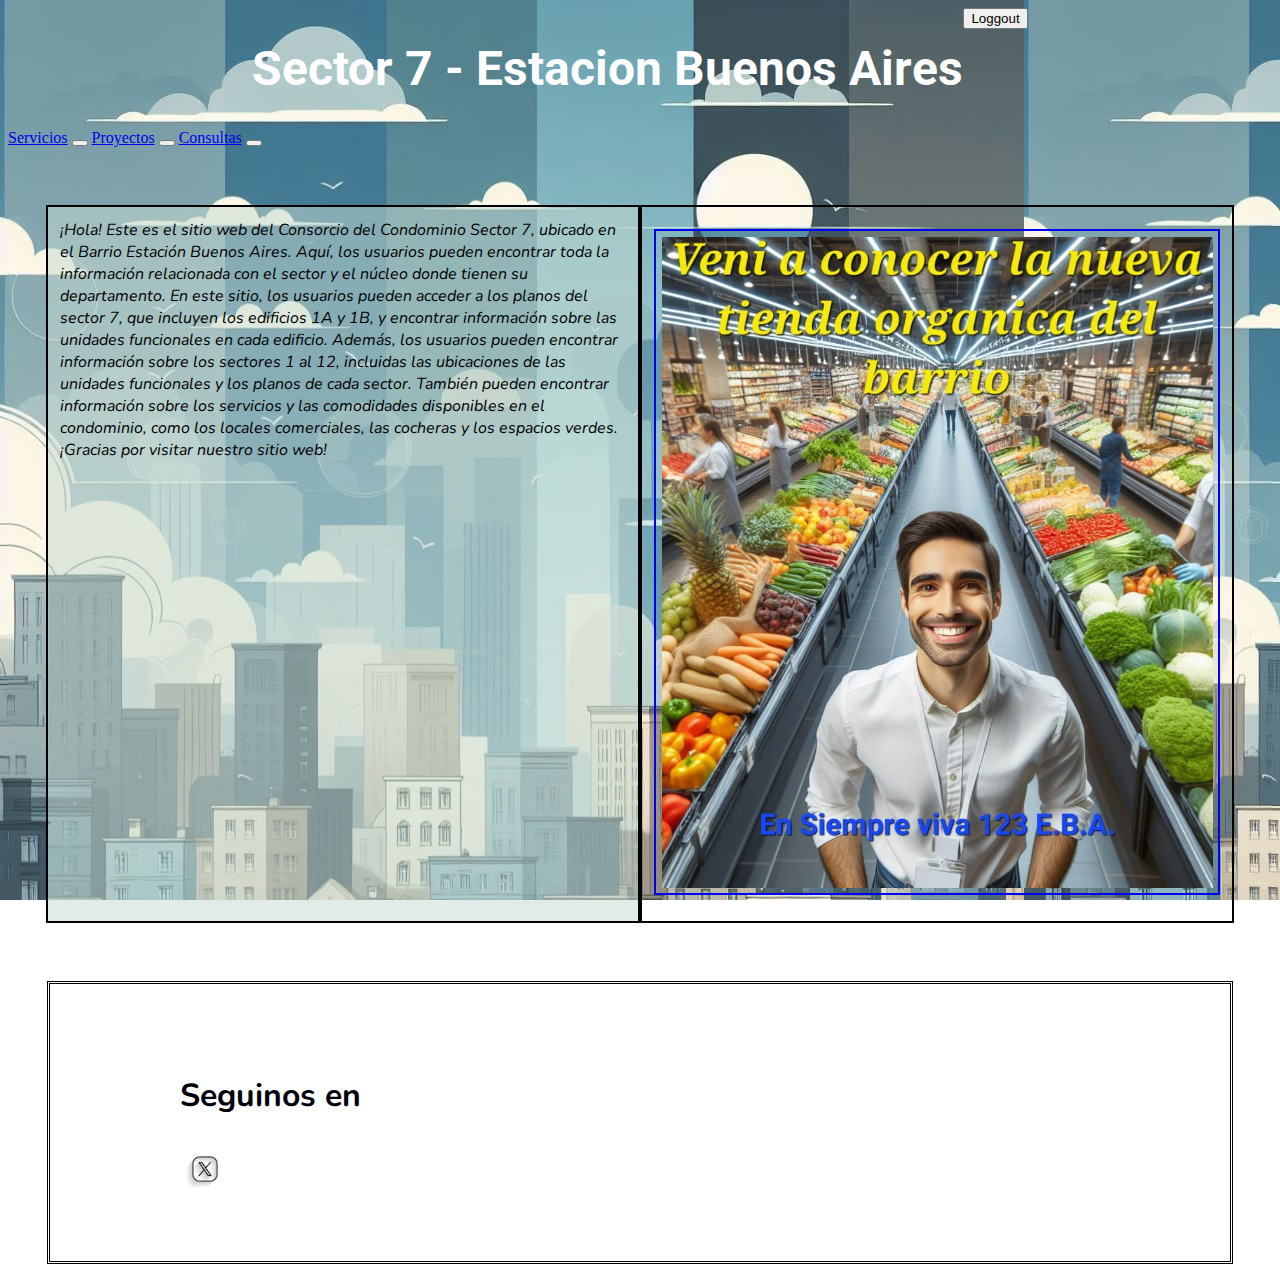
==== index.html @ 08e6ecc4 "subida primer repo" ====
<!DOCTYPE html>
<html lang="es">

<head>
    <meta charset="UTF-8">
    <meta name="viewport" content="width=device-width, initial-scale=1.0">
    <title>E.B.A. Sector 7</title>
    <link rel="shortcut icon" href="./iconos/favicon.png" type="image/x-icon">
    <!-- link CSS boostrap -->
    <link href="https://cdn.jsdelivr.net/npm/bootstrap@5.3.2/dist/css/bootstrap.min.css" rel="stylesheet"
        integrity="sha384-T3c6CoIi6uLrA9TneNEoa7RxnatzjcDSCmG1MXxSR1GAsXEV/Dwwykc2MPK8M2HN" crossorigin="anonymous">
    <!-- link CSS -->
    <link rel="stylesheet" href="./css/style.css">
</head>

<body class="bg-img flex-wrap">


    <header class="flex flex-wrap ">
        
        <div class="container">
            <h1 class="text-bold banner">
                Sector 7 - Estacion Buenos Aires
            </h1>
        </div>

        <div>
            <button type="button" class="btn btn-primary " data-bs-toggle="dropdown"
                aria-expanded="false">
                Loggout
            </button>
        </div>
    </header>
    <nav class="flex-wrap navbar navbar-expand-lg">
        <div class="container-fluid flex-wrap">

            <a class="navbar-brand flex-wrap btn btn-primary" href="./pages/servicios.html" role="button">Servicios</a>
            <button class="navbar-toggler" type="button" data-bs-toggle="collapse" data-bs-target="#navbarNav"
                aria-controls="navbarNav" aria-expanded="false" aria-label="Toggle navigation">
                <span class="navbar-toggler-icon flex "></span>
            </button>

            <a class="navbar-brand flex-wrap btn btn-primary" href="./pages/proyectos.html" role="button">Proyectos</a>
            <button class="navbar-toggler" type="button" data-bs-toggle="collapse" data-bs-target="#navbarNav"
                aria-controls="navbarNav" aria-expanded="false" aria-label="Toggle navigation">
                <span class="navbar-toggler-icon"></span>
            </button>

            <a class="navbar-brand flex-wrap btn btn-primary" href="./pages/peticiones.html" role="button">Consultas</a>
            <button class="navbar-toggler" type="button" data-bs-toggle="collapse" data-bs-target="#navbarNav"
                aria-controls="navbarNav" aria-expanded="false" aria-label="Toggle navigation">
                <span class="navbar-toggler-icon"></span>
            </button>


        </div>
    </nav>

    <main class=" flex main flex-wrap">

        <p class="text-italic paragraph">
            ¡Hola! Este es el sitio web del Consorcio del Condominio Sector 7, ubicado en el Barrio Estación
            Buenos Aires. Aquí, los usuarios pueden encontrar toda la información relacionada con el sector
            y el núcleo donde tienen su departamento. En este sitio, los usuarios pueden acceder a los
            planos del sector 7, que incluyen los edificios 1A y 1B, y encontrar información sobre las
            unidades funcionales en cada edificio. Además, los usuarios pueden encontrar información sobre
            los sectores 1 al 12, incluidas las ubicaciones de las unidades funcionales y los planos de cada
            sector. También pueden encontrar información sobre los servicios y las comodidades disponibles
            en el condominio, como los locales comerciales, las cocheras y los espacios verdes. ¡Gracias por
            visitar nuestro sitio web!
        </p>
        <aside class="publicidad contenedor flex flex-wrap">
            <a href="https://mercadillosaludable.com.ar/tiendaonline/" target="_blank">
                <img src="./img/publicidad.jpeg" class="publicidad" alt="publicidad mercado organico">
            </a>
        </aside>

    </main>


    <footer class="flex-foot flex-wrap flex">
        <div class="div-social flex-wrap">
            <h2>Seguinos en </h2>
            <div class="div-social-icon flex-wrap">
                <a href="https://twitter.com/?lang=es" target="_blank">
                    <img src="./icons/x-logo.jpg" class="insta-social-icons" alt="icono de X">
                </a>
            </div>
        </div>

        <div class="div-maps flex flex-wrap">
            <iframe
                src="https://www.google.com/maps/embed?pb=!1m18!1m12!1m3!1d3282.4201870829006!2d-58.39779462540276!3d-34.64408985962954!2m3!1f0!2f0!3f0!3m2!1i1024!2i768!4f13.1!3m3!1m2!1s0x95bccb83aa2471dd%3A0x583ea751033adac0!2sEstaci%C3%B3n%20Buenos%20Aires%20Sector%207!5e0!3m2!1ses-419!2sar!4v1702145717368!5m2!1ses-419!2sar"
                width="600" height="200" style="border:0;" allowfullscreen="" loading="lazy"
                referrerpolicy="no-referrer-when-downgrade"></iframe>

        </div>

    </footer>


    <script src="https://cdn.jsdelivr.net/npm/bootstrap@5.3.2/dist/js/bootstrap.bundle.min.js"
        integrity="sha384-C6RzsynM9kWDrMNeT87bh95OGNyZPhcTNXj1NW7RuBCsyN/o0jlpcV8Qyq46cDfL"
        crossorigin="anonymous"></script>


</body>

</html>
---- css/style.css ----
@import url('https://fonts.googleapis.com/css2?family=Nunito:ital,wght@1,300;1,500&family=Open+Sans:ital,wght@0,300;1,300&family=Roboto:wght@500&display=swap');

.user {
    height: auto;
    width: 30px;
}
.flex{
    display: flex;
}
.banner {
    justify-content: center;
    background-repeat: repeat-x;
    background-attachment: fixed;
    background-position: center;

}

.contenedor{
    flex-direction: row;
    position: relative;
    box-sizing: border-box;    
}

.main {
    display: flex;
    flex-direction: row;
    justify-content: center;
    flex: 1;
    width: 100%;
    height: auto;
    margin: 10px auto;
    padding: 3%;
    background-repeat: repeat;
    background-attachment: fixed;
    box-sizing: border-box;
}

.publicidad {
    flex-direction: row;
    flex: 1;
    width: 100%;
    height: auto;
    padding: 1%;
    margin: 10px auto;
    box-sizing: border-box;
    border: 2px solid
    
}
.serv-div{
    flex-direction: row;
    flex: 1;
    width: 100%;
    height: auto;
    padding: 4%;
    margin: 10px auto;
    box-sizing: border-box;
    border: 4px solid
}
.paragraph {
    flex-direction: row;
    flex: 1;
    font-family: 'Nunito', sans-serif;
    width: 90%;
    height: auto;
    padding: 1%;
    box-sizing: border-box;
    border: 2px solid;
    margin: 10px auto;
}

.insta-social-icons {
    height: 50px;
    width: 50px;

}


.text-bold {
    font-weight: bold;
}

.text-italic {
    font-style: italic;
    background-color: rgba(196, 218, 210, 0.514);
}

main p {
    color: rgb(0, 0, 0);
    font-family: 'Nunito', sans-serif;
}

main{
    background-image: url(../img/Edificios-azul-2.jpg);
}

.background-color {
    background-color: rgb(75, 8, 221);
}

.list-style {
    list-style-type: none;
}

.bg-img {
    background-image: url(../img/Edificios-azul-2.jpg);
    background-repeat: repeat;
    background-attachment: fixed;
}

h1 {
    display: flex;
    text-align: center;
    color: rgb(255, 255, 255);
    font-family: 'Roboto', sans-serif;
    font-size: 300%;
    align-items: center;
    flex-direction: row;
}

footer {
    width: 93.8%;
    height: auto;
    margin: 10px auto;
    padding: 3.05%;
    border: double rgb(0, 0, 0);
    background-image: url(../img/Edificios-azul-1.jpg);
    background-repeat: round;
    background-attachment: fixed;
}

h2 {
    font-family: 'Nunito', sans-serif;
    color: rgb(1, 0, 10);
    font-size: xx-large;
}

.div-maps {
    display: flex;
    flex-direction: row;
    align-items: flex-end;
    justify-content: flex-end;

}

.flex-direction{
    display: flex;
    align-items:end;
    justify-content: space-around;
}

.div-social {
    display: flex;
    align-items: flex-start;
    justify-content: flex-start;
    flex-direction: column;
}

.div-social-icon {
    flex-direction: row;
    align-items: flex-start;
    justify-content: center;
    position: relative;
    
}


.flex-foot {
    display: flex;
    flex-direction: row;
    justify-content: space-between;
    box-sizing: border-box;

}
.flex-wrap{
    flex-wrap: wrap;
    min-width: 320px;
    max-width: aut;
    justify-content: center;

}
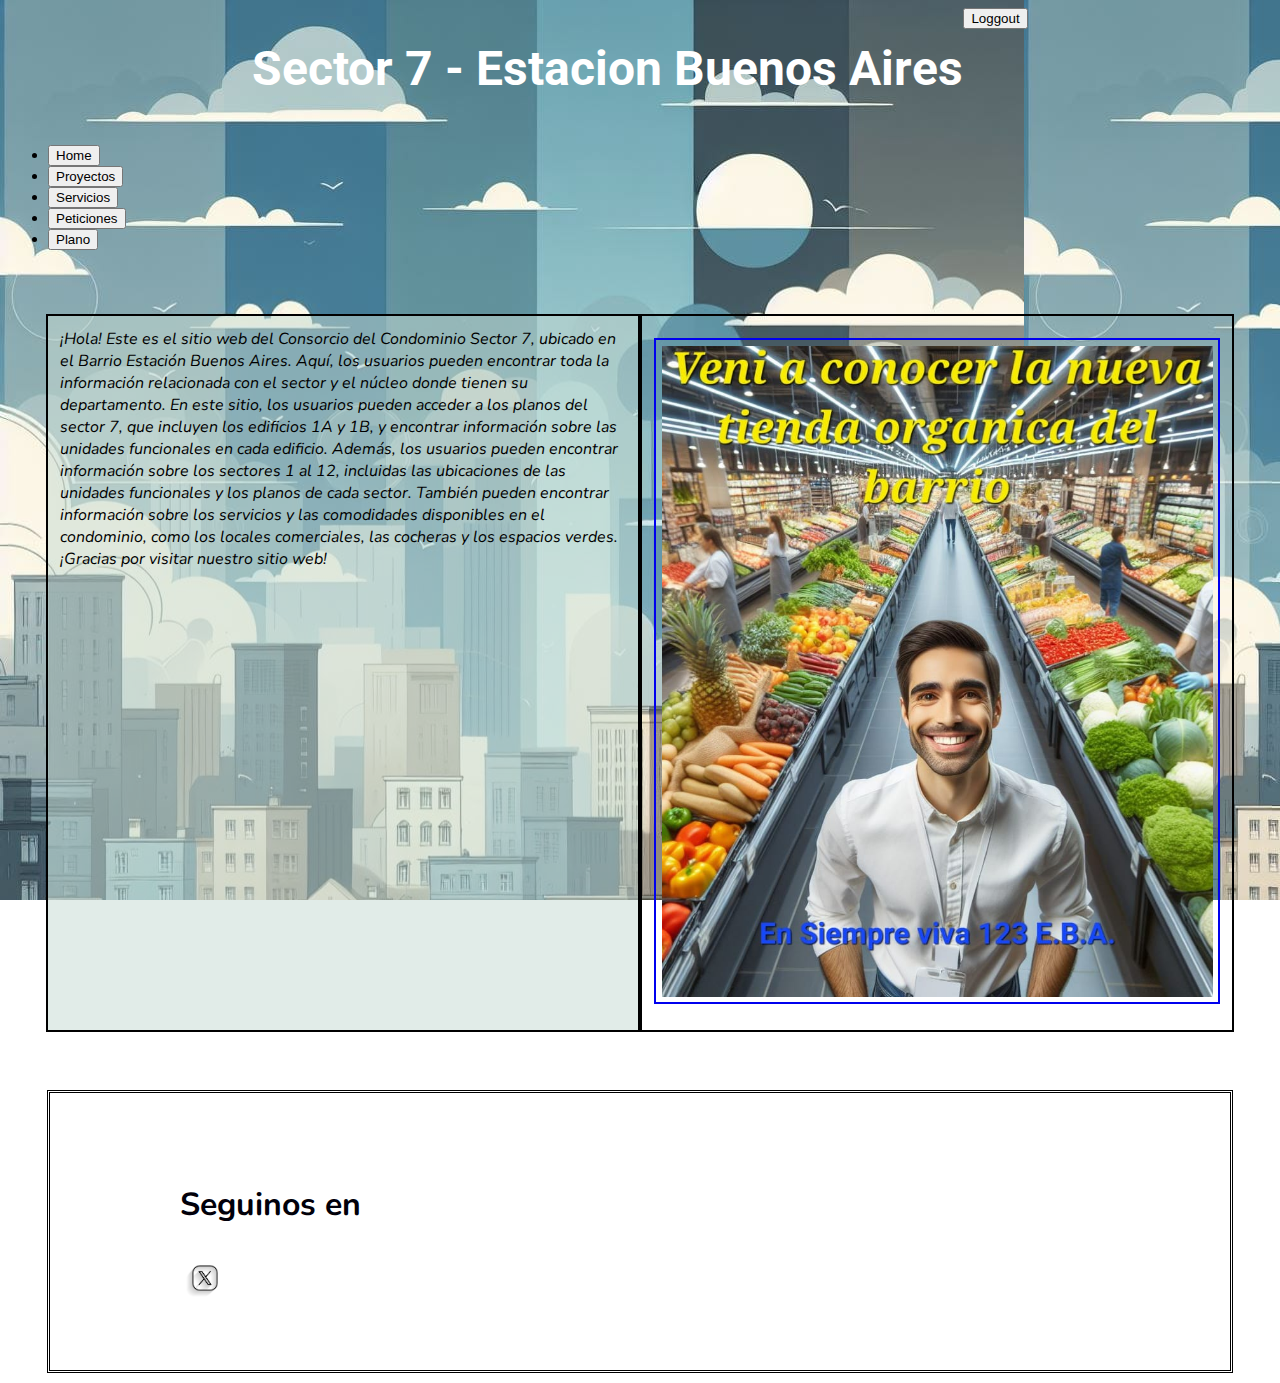
==== commit a6ade1b9: "actualizacion Nav y Logg" ====
--- a/index.html
+++ b/index.html
@@ -5,7 +5,7 @@
     <meta charset="UTF-8">
     <meta name="viewport" content="width=device-width, initial-scale=1.0">
     <title>E.B.A. Sector 7</title>
-    <link rel="shortcut icon" href="./iconos/favicon.png" type="image/x-icon">
+    <link rel="shortcut icon" href="./icons/favicon.png" type="image/x-icon">
     <!-- link CSS boostrap -->
     <link href="https://cdn.jsdelivr.net/npm/bootstrap@5.3.2/dist/css/bootstrap.min.css" rel="stylesheet"
         integrity="sha384-T3c6CoIi6uLrA9TneNEoa7RxnatzjcDSCmG1MXxSR1GAsXEV/Dwwykc2MPK8M2HN" crossorigin="anonymous">
@@ -24,34 +24,36 @@
             </h1>
         </div>
 
-        <div>
-            <button type="button" class="btn btn-primary " data-bs-toggle="dropdown"
-                aria-expanded="false">
-                Loggout
-            </button>
+        <div>  
+            <a href="./pages/log.html">          
+            <button type="button" class="btn btn-primary " data-bs-toggle="tab"
+                aria-expanded="false">Loggout</button></a>
         </div>
     </header>
-    <nav class="flex-wrap navbar navbar-expand-lg">
+    <nav class="flex-wrap justify-content-center navbar-expand-lg">
         <div class="container-fluid flex-wrap">
 
-            <a class="navbar-brand flex-wrap btn btn-primary" href="./pages/servicios.html" role="button">Servicios</a>
-            <button class="navbar-toggler" type="button" data-bs-toggle="collapse" data-bs-target="#navbarNav"
-                aria-controls="navbarNav" aria-expanded="false" aria-label="Toggle navigation">
-                <span class="navbar-toggler-icon flex "></span>
-            </button>
-
-            <a class="navbar-brand flex-wrap btn btn-primary" href="./pages/proyectos.html" role="button">Proyectos</a>
-            <button class="navbar-toggler" type="button" data-bs-toggle="collapse" data-bs-target="#navbarNav"
-                aria-controls="navbarNav" aria-expanded="false" aria-label="Toggle navigation">
-                <span class="navbar-toggler-icon"></span>
-            </button>
-
-            <a class="navbar-brand flex-wrap btn btn-primary" href="./pages/peticiones.html" role="button">Consultas</a>
-            <button class="navbar-toggler" type="button" data-bs-toggle="collapse" data-bs-target="#navbarNav"
-                aria-controls="navbarNav" aria-expanded="false" aria-label="Toggle navigation">
-                <span class="navbar-toggler-icon"></span>
-            </button>
-
+            <ul class="nav nav-pills nav-fill p-1 small bg-primary rounded-5 shadow-sm" id="pillNav2" role="tablist" style="--bs-nav-link-color: var(--bs-white); --bs-nav-pills-link-active-color: var(--bs-primary); --bs-nav-pills-link-active-bg: var(--bs-white);">
+                <li class="nav-item" role="presentation">
+                    <a href="#">
+                  <button class="nav-link active rounded-5" id="home-tab2" data-bs-toggle="tab" type="button" role="tab" aria-selected="true">Home</button> </a>
+                </li>
+                <li class="nav-item" role="presentation">
+                    <a href="./pages/proyectos.html">
+                  <button class="nav-link rounded-5" id="home-tab2" data-bs-toggle="tab" type="button" role="tab" aria-selected="false">Proyectos</button> </a>
+                </li>
+                <li class="nav-item" role="presentation">
+                    <a href="./pages/servicios.html">
+                  <button class="nav-link rounded-5" id="profile-tab2" data-bs-toggle="tab" type="button" role="tab" aria-selected="false">Servicios</button></a>
+                </li>
+                <li class="nav-item" role="presentation">
+                    <a href="./pages/peticiones.html">
+                  <button class="nav-link rounded-5" id="contact-tab2" data-bs-toggle="tab" type="button" role="tab" aria-selected="false">Peticiones</button></a>
+                </li>
+                <li class="nav-item " role="presentation"> <a href="./planos/planos_sector_7_-_estacion_buenos_aires.pdf" target="_blank">
+                    <button class="nav-link rounded-5" id="contact-tab3" data-bs-toggle="tab" type="button" role="tab" aria-selected="false">Plano</button></a>
+                  </li>
+              </ul>
 
         </div>
     </nav>
--- a/css/style.css
+++ b/css/style.css
@@ -174,8 +174,10 @@
 .flex-wrap{
     flex-wrap: wrap;
     min-width: 320px;
-    max-width: aut;
+    max-width: auto;
     justify-content: center;
 
 }
-
+.element{
+    background-image: linear-gradient(to right, #d71fef 0%, #0083f5 100%);
+  }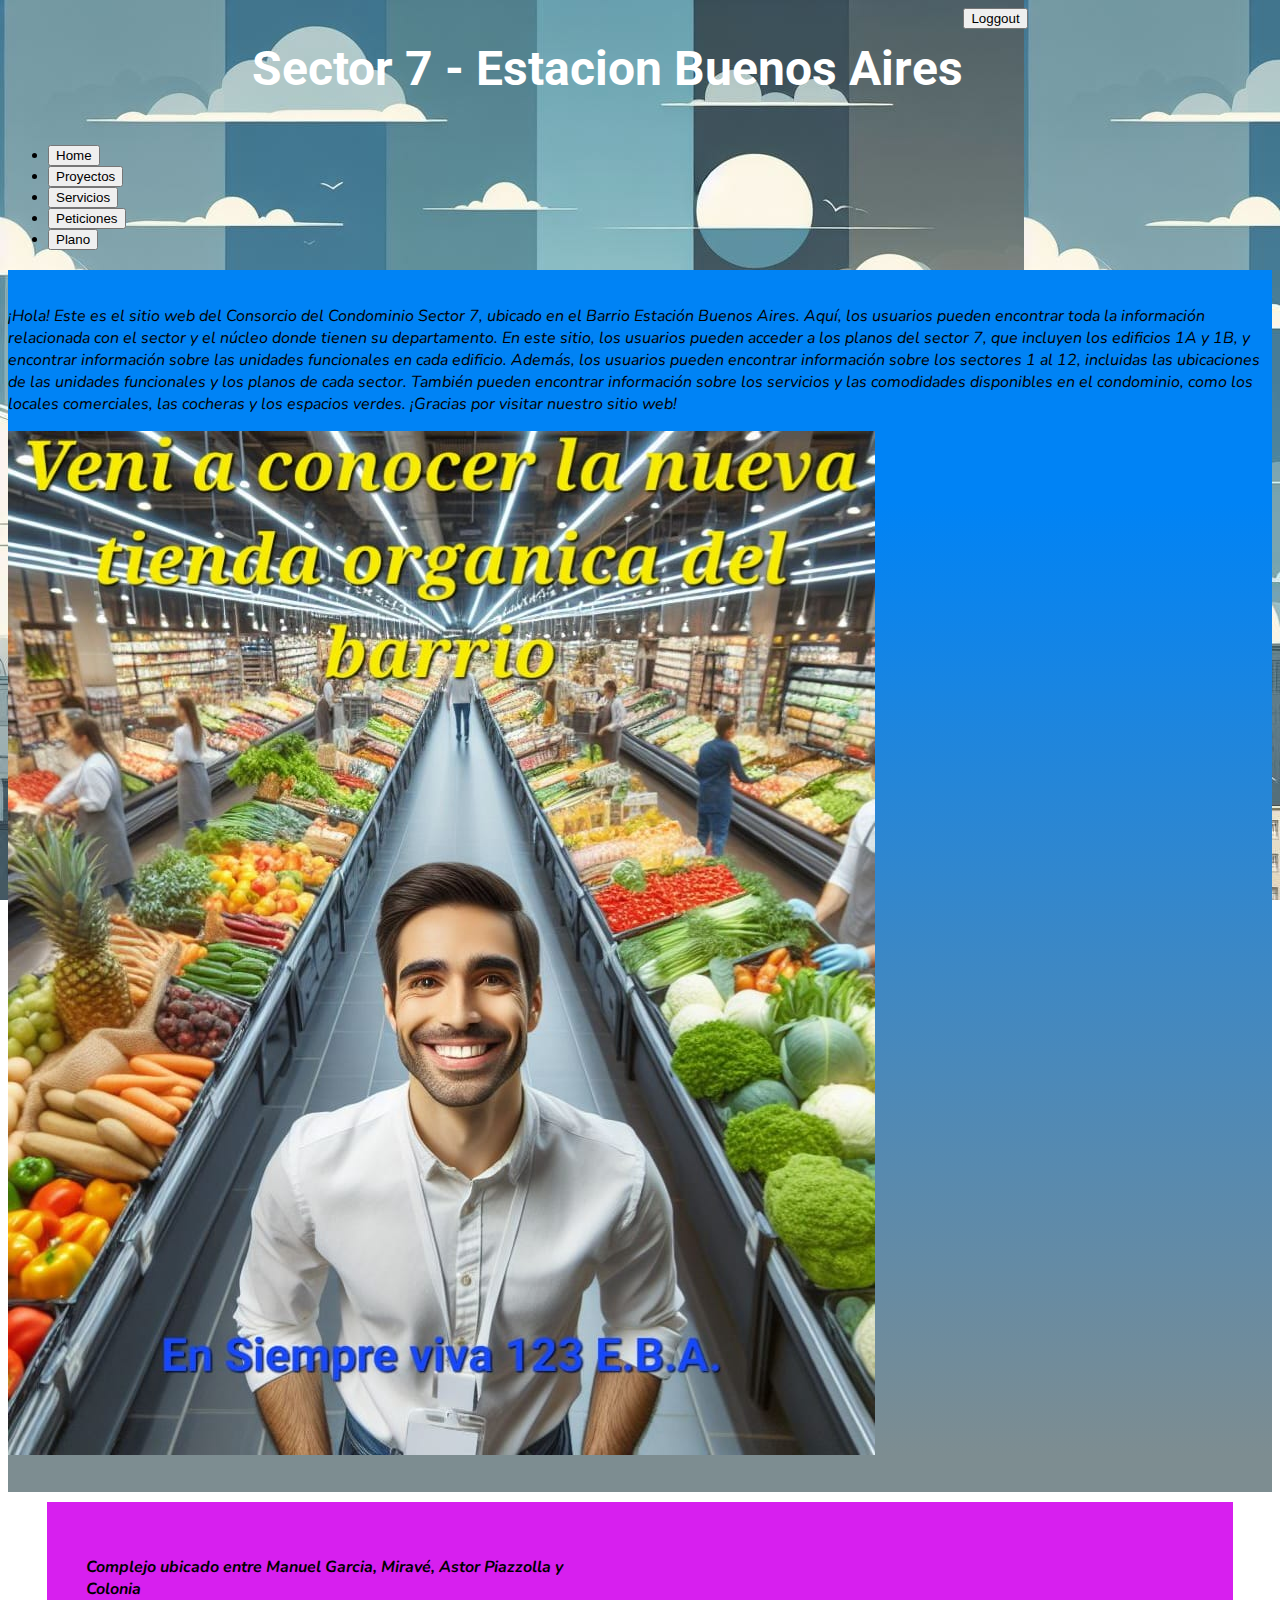
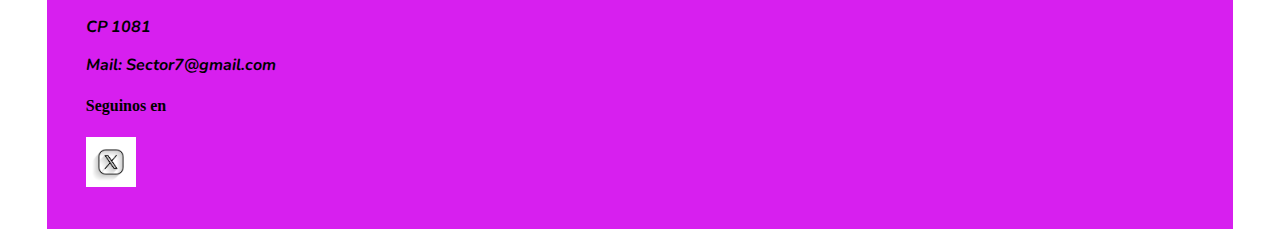
==== commit 6748efea: "Se crearon formularios y se adapto la nav" ====
--- a/index.html
+++ b/index.html
@@ -58,9 +58,9 @@
         </div>
     </nav>
 
-    <main class=" flex main flex-wrap">
+    <main class="container flex">
 
-        <p class="text-italic paragraph">
+        <p class="text-italic col-12 col-md-8">
             ¡Hola! Este es el sitio web del Consorcio del Condominio Sector 7, ubicado en el Barrio Estación
             Buenos Aires. Aquí, los usuarios pueden encontrar toda la información relacionada con el sector
             y el núcleo donde tienen su departamento. En este sitio, los usuarios pueden acceder a los
@@ -71,7 +71,7 @@
             en el condominio, como los locales comerciales, las cocheras y los espacios verdes. ¡Gracias por
             visitar nuestro sitio web!
         </p>
-        <aside class="publicidad contenedor flex flex-wrap">
+        <aside class="col-4 col-12 col-md-4">
             <a href="https://mercadillosaludable.com.ar/tiendaonline/" target="_blank">
                 <img src="./img/publicidad.jpeg" class="publicidad" alt="publicidad mercado organico">
             </a>
@@ -80,23 +80,28 @@
     </main>
 
 
-    <footer class="flex-foot flex-wrap flex">
-        <div class="div-social flex-wrap">
-            <h2>Seguinos en </h2>
-            <div class="div-social-icon flex-wrap">
+    <footer class="flex flex-foot container">
+        <div>
+            <p> Complejo ubicado entre Manuel Garcia, Miravé, Astor Piazzolla y Colonia</p>
+            <p> CP 1081</p>
+            <p>Mail: Sector7@gmail.com</p>
+            
+            <h4>Seguinos en </h4>
+            <div>
                 <a href="https://twitter.com/?lang=es" target="_blank">
-                    <img src="./icons/x-logo.jpg" class="insta-social-icons" alt="icono de X">
+                    <img src="../icons/x-logo.jpg" class="insta-social-icons" alt="icono de X">
                 </a>
             </div>
         </div>
 
-        <div class="div-maps flex flex-wrap">
-            <iframe
-                src="https://www.google.com/maps/embed?pb=!1m18!1m12!1m3!1d3282.4201870829006!2d-58.39779462540276!3d-34.64408985962954!2m3!1f0!2f0!3f0!3m2!1i1024!2i768!4f13.1!3m3!1m2!1s0x95bccb83aa2471dd%3A0x583ea751033adac0!2sEstaci%C3%B3n%20Buenos%20Aires%20Sector%207!5e0!3m2!1ses-419!2sar!4v1702145717368!5m2!1ses-419!2sar"
-                width="600" height="200" style="border:0;" allowfullscreen="" loading="lazy"
-                referrerpolicy="no-referrer-when-downgrade"></iframe>
 
-        </div>
+        <iframe
+            src="https://www.google.com/maps/embed?pb=!1m18!1m12!1m3!1d3282.4201870829006!2d-58.39779462540276!3d-34.64408985962954!2m3!1f0!2f0!3f0!3m2!1i1024!2i768!4f13.1!3m3!1m2!1s0x95bccb83aa2471dd%3A0x583ea751033adac0!2sEstaci%C3%B3n%20Buenos%20Aires%20Sector%207!5e0!3m2!1ses-419!2sar!4v1702145717368!5m2!1ses-419!2sar"
+            width="600" height="200" style="border:0;" allowfullscreen="" loading="lazy"
+            referrerpolicy="no-referrer-when-downgrade">
+        </iframe>
+
+
 
     </footer>
 
--- a/css/style.css
+++ b/css/style.css
@@ -4,9 +4,11 @@
     height: auto;
     width: 30px;
 }
-.flex{
-    display: flex;
-}
+
+.flex {
+    display: flex;
+}
+
 .banner {
     justify-content: center;
     background-repeat: repeat-x;
@@ -15,38 +17,19 @@
 
 }
 
-.contenedor{
+.contenedor {
     flex-direction: row;
     position: relative;
-    box-sizing: border-box;    
-}
-
-.main {
-    display: flex;
-    flex-direction: row;
-    justify-content: center;
-    flex: 1;
-    width: 100%;
-    height: auto;
-    margin: 10px auto;
-    padding: 3%;
-    background-repeat: repeat;
-    background-attachment: fixed;
     box-sizing: border-box;
 }
 
 .publicidad {
-    flex-direction: row;
-    flex: 1;
-    width: 100%;
-    height: auto;
-    padding: 1%;
-    margin: 10px auto;
-    box-sizing: border-box;
-    border: 2px solid
-    
-}
-.serv-div{
+    max-width: 100%;
+    margin-bottom: 3.5%;
+
+}
+
+.serv-div {
     flex-direction: row;
     flex: 1;
     width: 100%;
@@ -56,6 +39,7 @@
     box-sizing: border-box;
     border: 4px solid
 }
+
 .paragraph {
     flex-direction: row;
     flex: 1;
@@ -79,18 +63,24 @@
     font-weight: bold;
 }
 
+
+
 .text-italic {
     font-style: italic;
-    background-color: rgba(196, 218, 210, 0.514);
-}
-
-main p {
+   
+}
+
+
+
+main {
+    display: flex;
+    flex-wrap: wrap;
+    background-image: linear-gradient(to top, #7d8d91 3%, #0083f5 81%);
+    margin-top: 20px;
+    padding-top: 1.5%;
     color: rgb(0, 0, 0);
     font-family: 'Nunito', sans-serif;
-}
-
-main{
-    background-image: url(../img/Edificios-azul-2.jpg);
+    background-size: cover;
 }
 
 .background-color {
@@ -119,7 +109,7 @@
 
 footer {
     width: 93.8%;
-    height: auto;
+    height: 30%;
     margin: 10px auto;
     padding: 3.05%;
     border: double rgb(0, 0, 0);
@@ -134,50 +124,86 @@
     font-size: xx-large;
 }
 
-.div-maps {
-    display: flex;
-    flex-direction: row;
-    align-items: flex-end;
-    justify-content: flex-end;
-
-}
-
-.flex-direction{
-    display: flex;
-    align-items:end;
+.flex-direction {
+    display: flex;
+    align-items: end;
     justify-content: space-around;
 }
 
-.div-social {
-    display: flex;
-    align-items: flex-start;
-    justify-content: flex-start;
-    flex-direction: column;
-}
-
-.div-social-icon {
-    flex-direction: row;
-    align-items: flex-start;
-    justify-content: center;
-    position: relative;
-    
-}
-
-
 .flex-foot {
     display: flex;
     flex-direction: row;
     justify-content: space-between;
     box-sizing: border-box;
-
-}
-.flex-wrap{
+    border: none;
+   
+    background-color: #d71fef;
+
+}
+
+.flex-wrap {
     flex-wrap: wrap;
     min-width: 320px;
     max-width: auto;
     justify-content: center;
 
 }
-.element{
-    background-image: linear-gradient(to right, #d71fef 0%, #0083f5 100%);
-  }+
+.proyect-back{
+    background-image: linear-gradient(to left, #6e7575 3%, #e5e5f3 81%);
+    padding-top:;
+}
+
+
+.main-servicios {
+    display: grid;
+    grid-template-columns: repeat(4, 1fr);
+    gap: 1%;
+
+}
+
+h3 {
+    color: aliceblue;
+    text-decoration: underline;
+    text-align: center;
+}
+
+.section-peticion {
+    margin-top: 20px;
+    
+
+}
+
+.btn-peticiones {
+    justify-content: end;
+    margin-left: 10px;
+
+
+}
+
+label {
+    display: block;
+}
+
+.center-form {
+    justify-content: center;
+    text-align: center;
+}
+
+.back-peticions {
+
+    background-image: linear-gradient(to top, #7d8d91 3%, #0083f5 81%);
+}
+footer p{
+    font-family: 'Nunito', sans-serif;
+    color: black;
+    font-weight: bold;
+    font-style: italic;
+}
+footer h4{
+    font-weight: bold;
+    
+}
+.proyect-direccion{
+    flex-direction:row;
+}
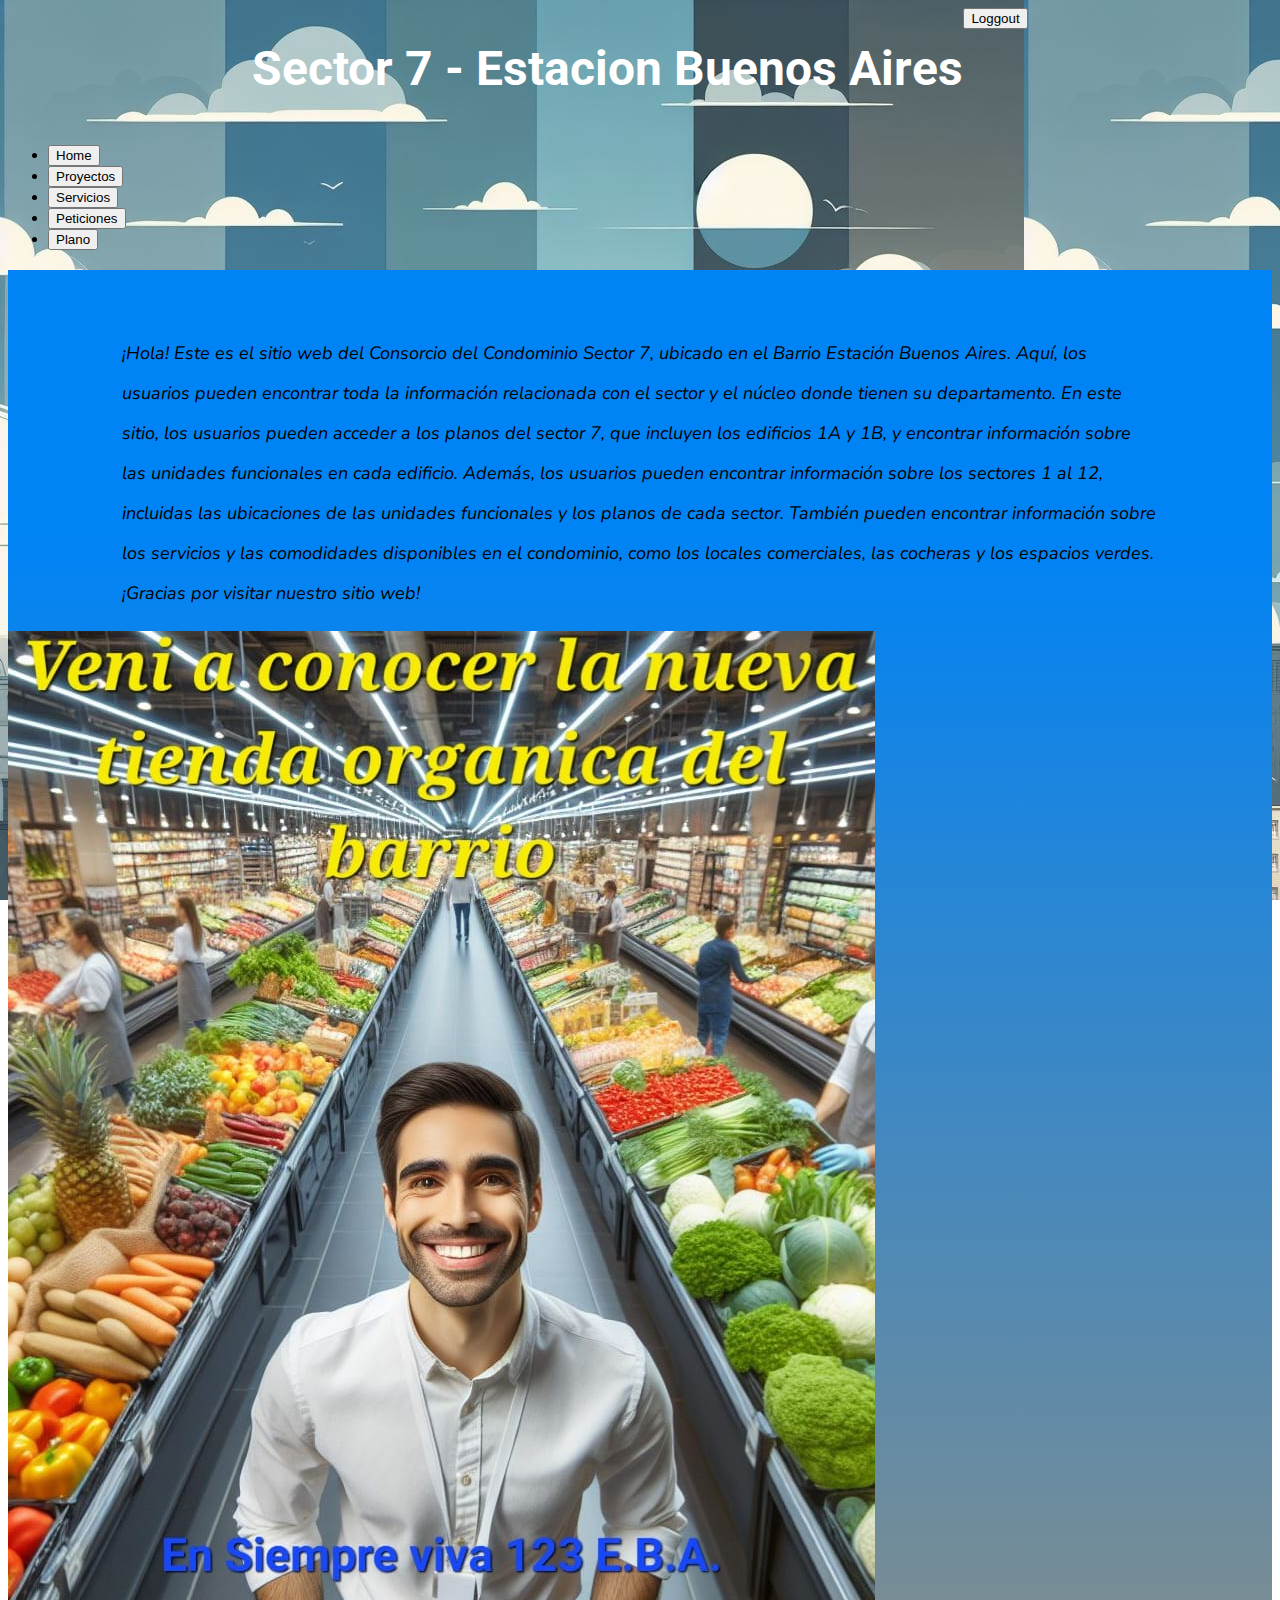
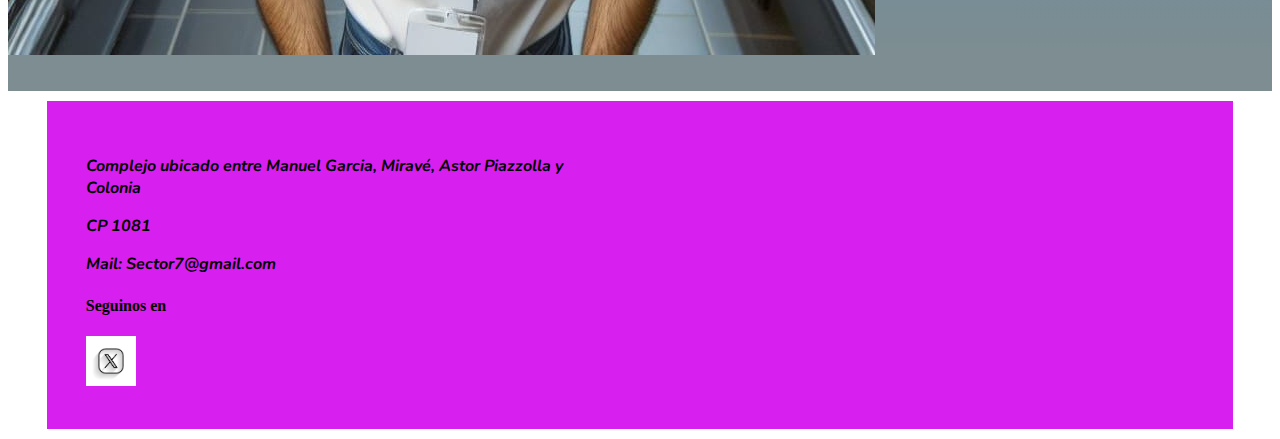
==== commit 6041174a: "se incluye sass al proyecto" ====
--- a/index.html
+++ b/index.html
@@ -10,7 +10,7 @@
     <link href="https://cdn.jsdelivr.net/npm/bootstrap@5.3.2/dist/css/bootstrap.min.css" rel="stylesheet"
         integrity="sha384-T3c6CoIi6uLrA9TneNEoa7RxnatzjcDSCmG1MXxSR1GAsXEV/Dwwykc2MPK8M2HN" crossorigin="anonymous">
     <!-- link CSS -->
-    <link rel="stylesheet" href="./css/style.css">
+    <link rel="stylesheet" href="./css/main.css">
 </head>
 
 <body class="bg-img flex-wrap">
--- a/css/main.css
+++ b/css/main.css
@@ -0,0 +1,184 @@
+@import url("https://fonts.googleapis.com/css2?family=Nunito:ital,wght@1,300;1,500&family=Open+Sans:ital,wght@0,300;1,300&family=Roboto:wght@500&display=swap");
+h1 {
+  display: flex;
+  text-align: center;
+  color: rgb(255, 255, 255);
+  font-family: "Roboto", sans-serif;
+  font-size: 300%;
+  align-items: center;
+  flex-direction: row;
+}
+
+h2 {
+  font-family: "Nunito", sans-serif;
+  text-decoration: black;
+  font-size: xx-large;
+  color: rgb(1, 0, 10);
+}
+
+h3 {
+  color: aliceblue;
+  text-decoration: underline;
+  text-align: center;
+}
+
+main {
+  display: flex;
+  flex-wrap: wrap;
+  background-image: linear-gradient(to top, #7d8d91 3%, #0083f5 81%);
+  margin-top: 20px;
+  padding-top: 1.5%;
+  color: rgb(0, 0, 0);
+  font-family: "Nunito", sans-serif;
+  background-size: cover;
+}
+
+.text-italic {
+  font-style: italic;
+  padding: 2% 9% 0% 9%;
+  font-size: large;
+  line-height: 40px;
+}
+
+.text-bold {
+  font-weight: bold;
+}
+
+.publicidad {
+  max-width: 100%;
+  margin-bottom: 3.5%;
+}
+
+.banner {
+  justify-content: center;
+  background-repeat: repeat-x;
+  background-attachment: fixed;
+  background-position: center;
+}
+
+.flex {
+  display: flex;
+}
+
+.flex-wrap {
+  flex-wrap: wrap;
+  min-width: 320px;
+  max-width: auto;
+  justify-content: center;
+}
+
+.proyect-direccion {
+  flex-direction: row;
+}
+
+.back-peticions {
+  background-image: linear-gradient(to top, #7d8d91 3%, #0083f5 81%);
+}
+
+.section-peticion {
+  margin-top: 20px;
+}
+
+.btn-peticiones {
+  justify-content: end;
+  margin-left: 10px;
+}
+
+.proyect-back {
+  background-image: linear-gradient(to left, #6e7575 3%, #e5e5f3 81%);
+}
+
+.flex {
+  display: flex;
+}
+
+.contenedor {
+  flex-direction: row;
+  position: relative;
+  box-sizing: border-box;
+}
+
+.serv-div {
+  width: 100%;
+  height: auto;
+  padding: 4%;
+  margin: 10px auto;
+  box-sizing: border-box;
+  border: 4px solid;
+}
+
+.list-style {
+  list-style-type: none;
+}
+
+.bg-img {
+  background-image: url(../img/Edificios-azul-2.jpg);
+  background-repeat: repeat;
+  background-attachment: fixed;
+}
+
+.flex-direction {
+  display: flex;
+  align-items: end;
+  justify-content: space-around;
+}
+
+footer p {
+  font-family: "Nunito", sans-serif;
+  color: black;
+  font-weight: bold;
+  font-style: italic;
+}
+
+footer h4 {
+  font-weight: bold;
+}
+
+.flex-foot {
+  display: flex;
+  flex-direction: row;
+  justify-content: space-between;
+  box-sizing: border-box;
+  border: none;
+  background-color: #d71fef;
+}
+
+footer {
+  width: 93.8%;
+  height: 30%;
+  margin: 10px auto;
+  padding: 3.05%;
+  border: double rgb(0, 0, 0);
+  background-image: url(../img/Edificios-azul-1.jpg);
+  background-repeat: round;
+  background-attachment: fixed;
+}
+
+.bg-img {
+  background-image: url(../img/Edificios-azul-2.jpg);
+  background-repeat: repeat;
+  background-attachment: fixed;
+}
+
+.insta-social-icons {
+  height: 50px;
+  width: 50px;
+}
+
+.element {
+  background-image: linear-gradient(to bottom right, #0000ff 3%, #0083f5 81%);
+  background-repeat: no-repeat;
+  background-size: cover;
+  height: 100vh;
+}
+
+.center-form {
+  justify-content: center;
+  text-align: center;
+}
+
+label {
+  display: block;
+}
+
+/*# sourceMappingURL=main.css.map */
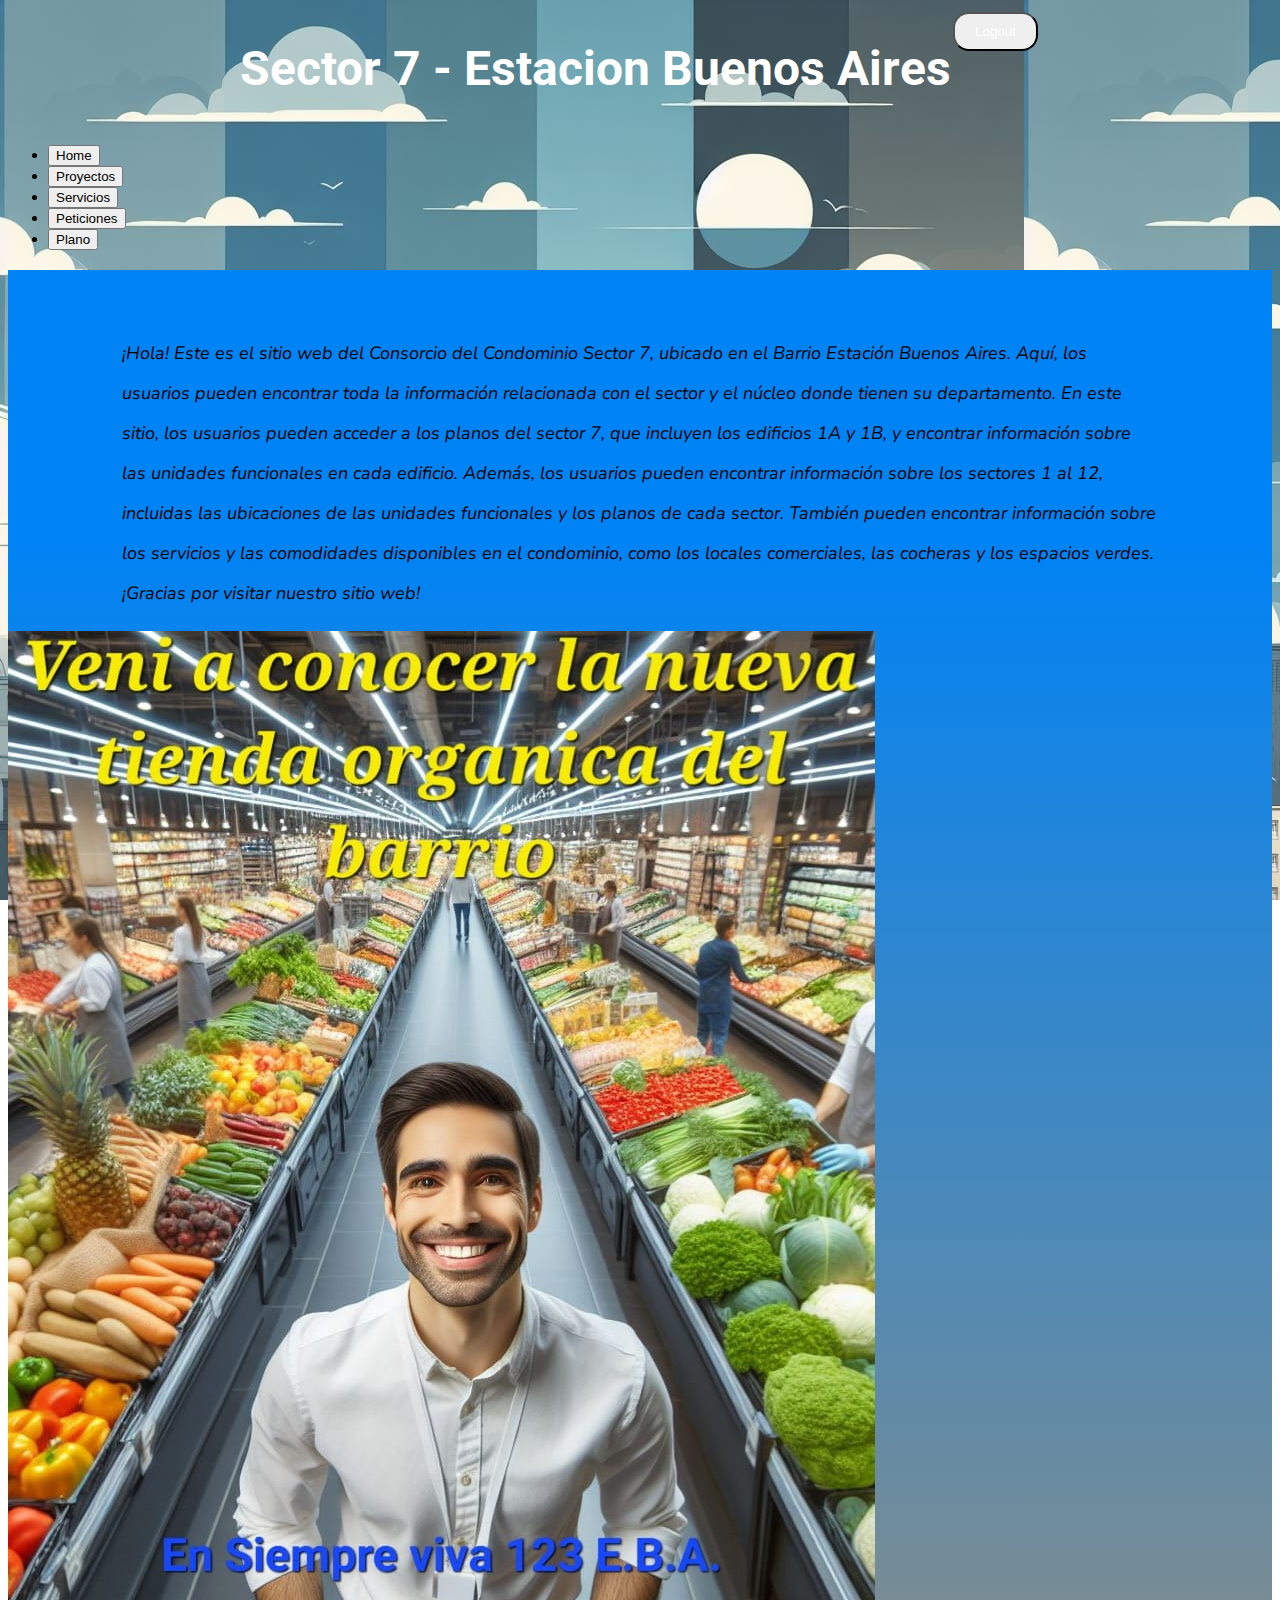
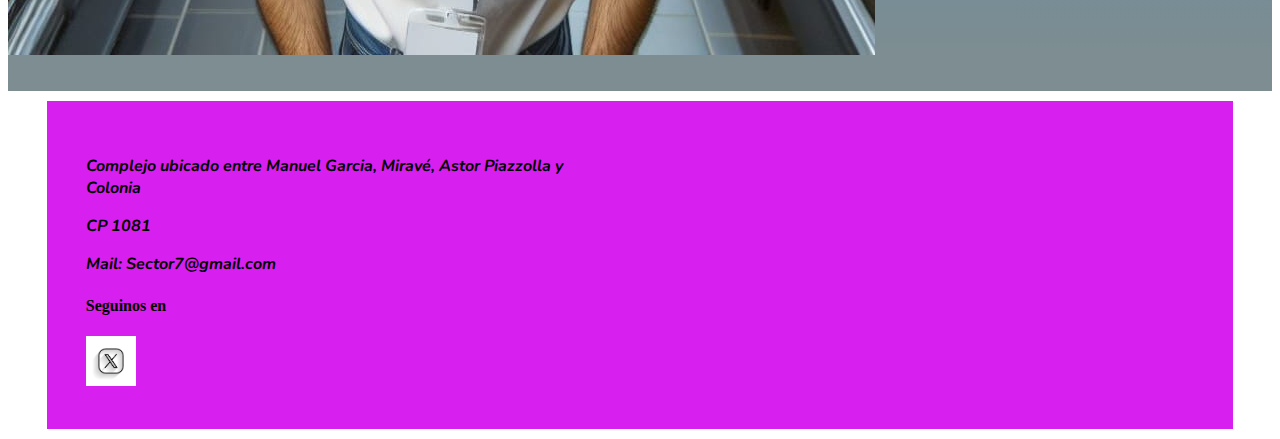
==== commit 7c95bfa3: "Se modifica boton logout y parte de pantalla Login" ====
--- a/index.html
+++ b/index.html
@@ -26,8 +26,8 @@
 
         <div>  
             <a href="./pages/log.html">          
-            <button type="button" class="btn btn-primary " data-bs-toggle="tab"
-                aria-expanded="false">Loggout</button></a>
+            <button type="button" class="btn button btn-primary " data-bs-toggle="tab"
+                aria-expanded="false">Logout</button></a>
         </div>
     </header>
     <nav class="flex-wrap justify-content-center navbar-expand-lg">
--- a/css/main.css
+++ b/css/main.css
@@ -181,4 +181,15 @@
   display: block;
 }
 
+.button {
+  color: white;
+  padding: 10px 20px;
+  text-align: center;
+  text-decoration: none;
+  display: inline-block;
+  margin: 4px 2px;
+  cursor: pointer;
+  border-radius: 16px;
+}
+
 /*# sourceMappingURL=main.css.map */
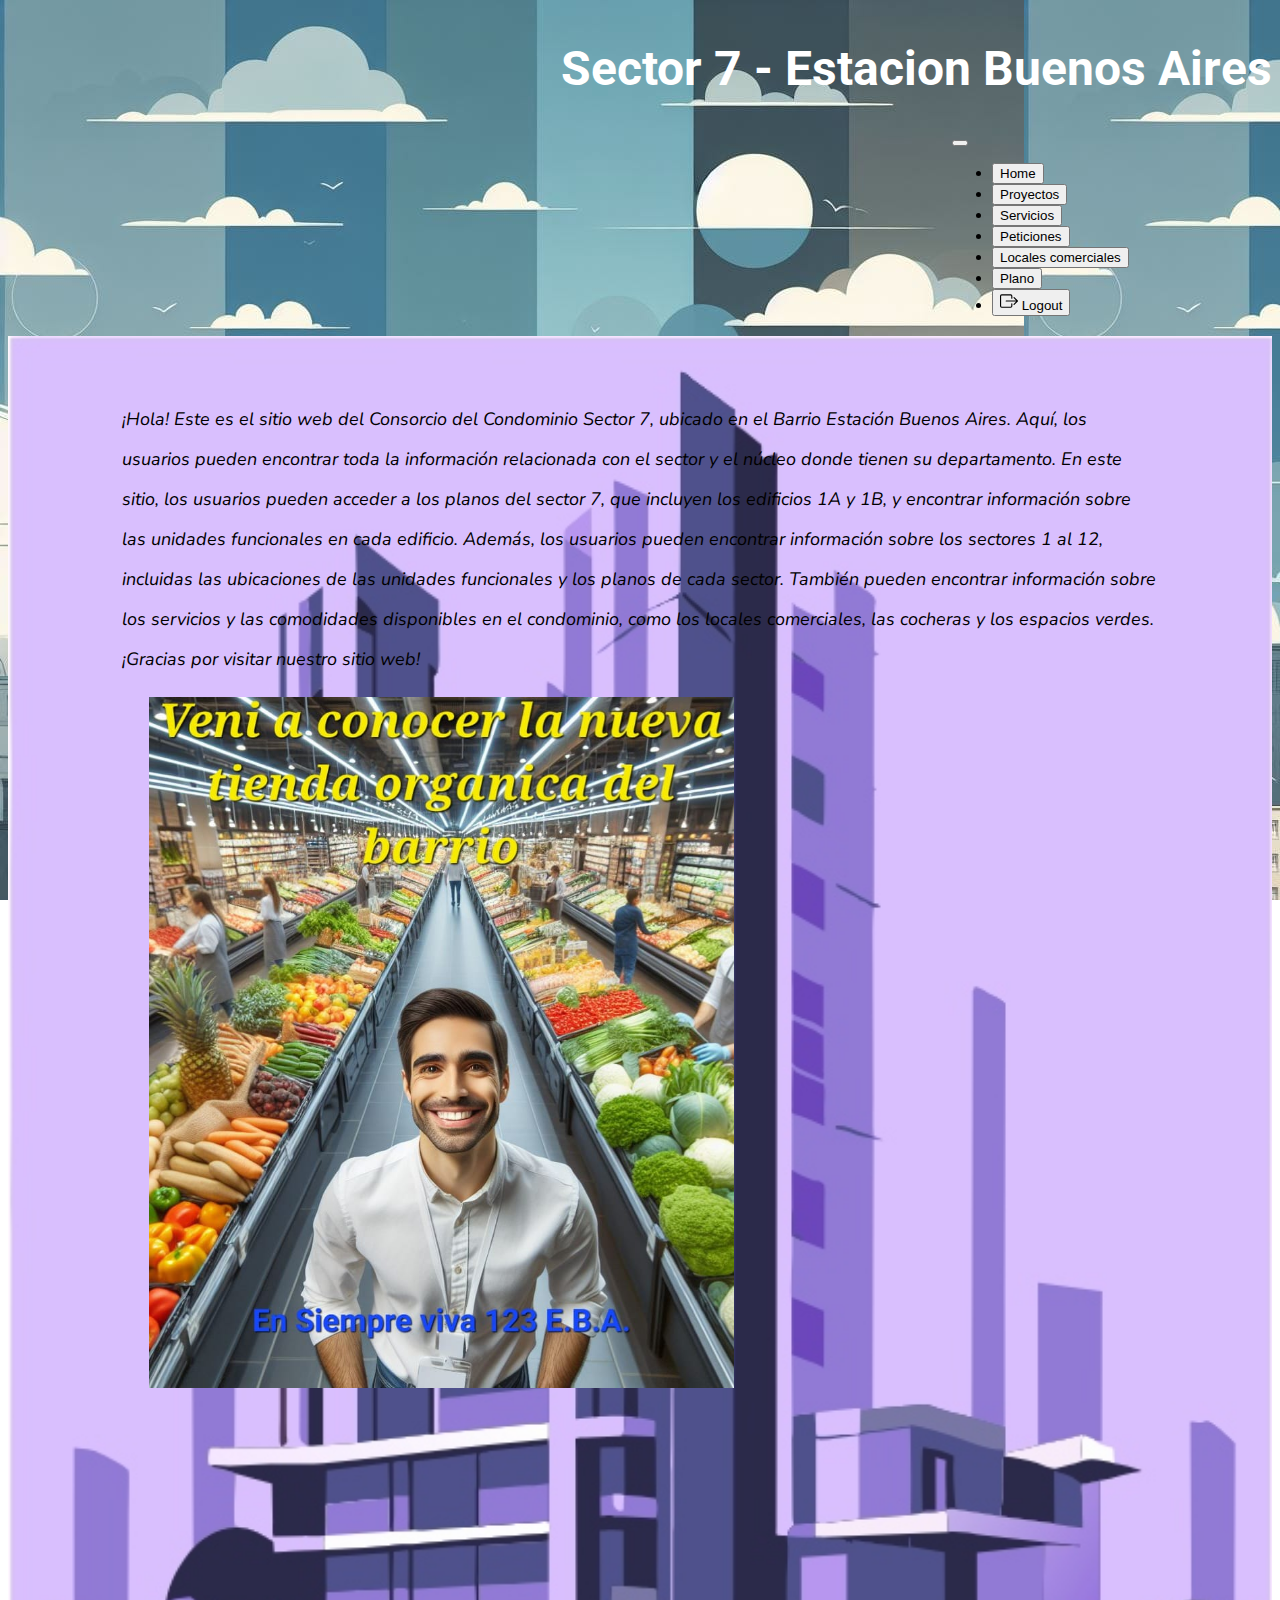
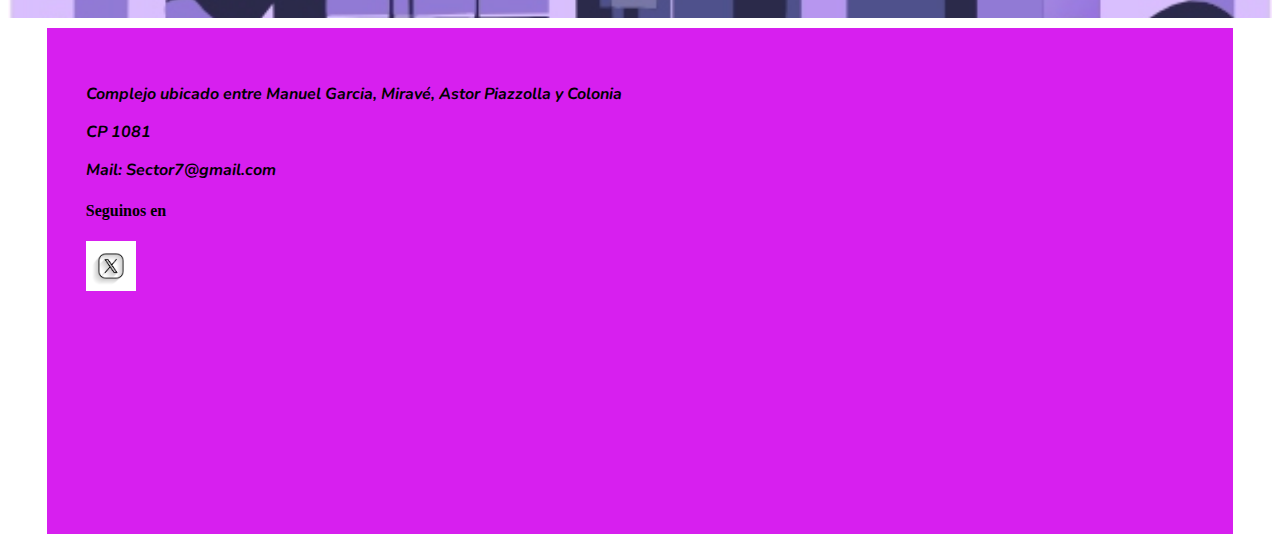
==== commit 67d09988: "modificaciones al nav y ajustes" ====
--- a/index.html
+++ b/index.html
@@ -14,53 +14,74 @@
 </head>
 
 <body class="bg-img flex-wrap">
-
-
     <header class="flex flex-wrap ">
-        
         <div class="container">
-            <h1 class="text-bold banner">
+            <h1 class="text-bold banner shadow-lg">
                 Sector 7 - Estacion Buenos Aires
             </h1>
         </div>
+        
+    </header>
+    <nav class="navbar navbar-expand-sm ">
+        <div class="container-fluid flex-wrap ">
 
-        <div>  
-            <a href="./pages/log.html">          
-            <button type="button" class="btn button btn-primary " data-bs-toggle="tab"
-                aria-expanded="false">Logout</button></a>
+            <button class="container-fluid navbar-toggler navbar-nav me-auto mb-2 mb-lg-0 nav-fill p-1 smal bg-primary rounded-5 shadow-sm" type="button" data-bs-toggle="collapse"
+                data-bs-target="#navbarSupportedContent" aria-controls="navbarSupportedContent" aria-expanded="false"
+                aria-label="Toggle navigation">
+                <span class="container-fluid navbar-toggler-icon" ></span>
+            </button>
+
+            <div class="collapse navbar-collapse" id="navbarSupportedContent">
+                <ul class="container-fluid nav nav-pills navbar-nav me-auto mb-2 mb-lg-0 nav-fill p-1 smal bg-primary rounded-5 shadow-sm " id="home-tab2" role="tablist"
+                    style="--bs-nav-link-color: var(--bs-white); --bs-nav-pills-link-active-color: var(--bs-primary); --bs-nav-pills-link-active-bg: var(--bs-white);">
+                    <li class="nav-item" role="presentation">
+                        <a href="#">
+                            <button class="nav-link active rounded-5" id="home-tab2" data-bs-toggle="tab" type="button"
+                                role="tab" aria-selected="true" aria-current="page">Home</button> </a>
+                    </li>
+                    <li class="nav-item" role="presentation">
+                        <a href="./pages/proyectos.html">
+                            <button class="nav-link rounded-5" id="proyect-tab2" data-bs-toggle="tab" type="button"
+                                role="tab" aria-selected="false" aria-current="page">Proyectos</button> </a>
+                    </li>
+                    <li class="nav-item" role="presentation">
+                        <a href="./pages/servicios.html">
+                            <button class="nav-link rounded-5" id="profile-tab2" data-bs-toggle="tab" type="button"
+                                role="tab" aria-selected="false" aria-current="page">Servicios</button></a>
+                    </li>
+                    <li class="nav-item" role="presentation">
+                        <a href="./pages/peticiones.html">
+                            <button class="nav-link rounded-5" id="peticiones-tab2" data-bs-toggle="tab" type="button"
+                                role="tab" aria-selected="false" aria-current="page">Peticiones</button></a>
+                    </li>
+                    <li class="nav-item" role="presentation">
+                        <a href="./pages/locales.html">
+                            <button class="nav-link rounded-5" id="locales-tab2" data-bs-toggle="tab" type="button"
+                                role="tab" aria-selected="false" aria-current="page">Locales comerciales</button></a>
+                    </li>
+                    <li class="nav-item " role="presentation"> <a
+                            href="./planos/planos_sector_7_-_estacion_buenos_aires.pdf" target="_blank">
+                            <button class="nav-link rounded-5" id="contact-tab3" data-bs-toggle="tab" type="button"
+                                role="tab" aria-selected="false" aria-current="page">Plano</button></a>
+                    </li>
+                    <li class="nav-item " role="presentation"> 
+                        <a href="./pages/log.html">
+                            <button class="nav-link rounded-5 salir" ><svg xmlns="http://www.w3.org/2000/svg" width="18" height="18" fill="currentColor" class="bi bi-box-arrow-right" viewBox="0 0 16 16">
+                                <path fill-rule="evenodd" d="M10 12.5a.5.5 0 0 1-.5.5h-8a.5.5 0 0 1-.5-.5v-9a.5.5 0 0 1 .5-.5h8a.5.5 0 0 1 .5.5v2a.5.5 0 0 0 1 0v-2A1.5 1.5 0 0 0 9.5 2h-8A1.5 1.5 0 0 0 0 3.5v9A1.5 1.5 0 0 0 1.5 14h8a1.5 1.5 0 0 0 1.5-1.5v-2a.5.5 0 0 0-1 0z"/>
+                                <path fill-rule="evenodd" d="M15.854 8.354a.5.5 0 0 0 0-.708l-3-3a.5.5 0 0 0-.708.708L14.293 7.5H5.5a.5.5 0 0 0 0 1h8.793l-2.147 2.146a.5.5 0 0 0 .708.708z" class="salir"/>
+                                </svg>
+                            Logout</button>
+                        </a>
+                    </li>
+                </ul>    
         </div>
-    </header>
-    <nav class="flex-wrap justify-content-center navbar-expand-lg">
-        <div class="container-fluid flex-wrap">
-
-            <ul class="nav nav-pills nav-fill p-1 small bg-primary rounded-5 shadow-sm" id="pillNav2" role="tablist" style="--bs-nav-link-color: var(--bs-white); --bs-nav-pills-link-active-color: var(--bs-primary); --bs-nav-pills-link-active-bg: var(--bs-white);">
-                <li class="nav-item" role="presentation">
-                    <a href="#">
-                  <button class="nav-link active rounded-5" id="home-tab2" data-bs-toggle="tab" type="button" role="tab" aria-selected="true">Home</button> </a>
-                </li>
-                <li class="nav-item" role="presentation">
-                    <a href="./pages/proyectos.html">
-                  <button class="nav-link rounded-5" id="home-tab2" data-bs-toggle="tab" type="button" role="tab" aria-selected="false">Proyectos</button> </a>
-                </li>
-                <li class="nav-item" role="presentation">
-                    <a href="./pages/servicios.html">
-                  <button class="nav-link rounded-5" id="profile-tab2" data-bs-toggle="tab" type="button" role="tab" aria-selected="false">Servicios</button></a>
-                </li>
-                <li class="nav-item" role="presentation">
-                    <a href="./pages/peticiones.html">
-                  <button class="nav-link rounded-5" id="contact-tab2" data-bs-toggle="tab" type="button" role="tab" aria-selected="false">Peticiones</button></a>
-                </li>
-                <li class="nav-item " role="presentation"> <a href="./planos/planos_sector_7_-_estacion_buenos_aires.pdf" target="_blank">
-                    <button class="nav-link rounded-5" id="contact-tab3" data-bs-toggle="tab" type="button" role="tab" aria-selected="false">Plano</button></a>
-                  </li>
-              </ul>
-
-        </div>
+        
+    </div>
     </nav>
 
     <main class="container flex">
 
-        <p class="text-italic col-12 col-md-8">
+        <p class="text-italic col-12  col-xxl-8">
             ¡Hola! Este es el sitio web del Consorcio del Condominio Sector 7, ubicado en el Barrio Estación
             Buenos Aires. Aquí, los usuarios pueden encontrar toda la información relacionada con el sector
             y el núcleo donde tienen su departamento. En este sitio, los usuarios pueden acceder a los
@@ -71,7 +92,7 @@
             en el condominio, como los locales comerciales, las cocheras y los espacios verdes. ¡Gracias por
             visitar nuestro sitio web!
         </p>
-        <aside class="col-4 col-12 col-md-4">
+        <aside class="col-4 col-12 col-xxl-4">
             <a href="https://mercadillosaludable.com.ar/tiendaonline/" target="_blank">
                 <img src="./img/publicidad.jpeg" class="publicidad" alt="publicidad mercado organico">
             </a>
@@ -80,35 +101,31 @@
     </main>
 
 
-    <footer class="flex flex-foot container">
-        <div>
+    <footer class=" flex container flex-foot ">   
+        <div class="mb-3">
             <p> Complejo ubicado entre Manuel Garcia, Miravé, Astor Piazzolla y Colonia</p>
             <p> CP 1081</p>
             <p>Mail: Sector7@gmail.com</p>
-            
+
             <h4>Seguinos en </h4>
             <div>
                 <a href="https://twitter.com/?lang=es" target="_blank">
                     <img src="../icons/x-logo.jpg" class="insta-social-icons" alt="icono de X">
                 </a>
-            </div>
-        </div>
-
-
-        <iframe
+            </div>    
+        </div> 
+        
+        <iframe class="col-12 col-xl-6 " 
             src="https://www.google.com/maps/embed?pb=!1m18!1m12!1m3!1d3282.4201870829006!2d-58.39779462540276!3d-34.64408985962954!2m3!1f0!2f0!3f0!3m2!1i1024!2i768!4f13.1!3m3!1m2!1s0x95bccb83aa2471dd%3A0x583ea751033adac0!2sEstaci%C3%B3n%20Buenos%20Aires%20Sector%207!5e0!3m2!1ses-419!2sar!4v1702145717368!5m2!1ses-419!2sar"
             width="600" height="200" style="border:0;" allowfullscreen="" loading="lazy"
             referrerpolicy="no-referrer-when-downgrade">
         </iframe>
-
-
-
     </footer>
 
 
     <script src="https://cdn.jsdelivr.net/npm/bootstrap@5.3.2/dist/js/bootstrap.bundle.min.js"
-        integrity="sha384-C6RzsynM9kWDrMNeT87bh95OGNyZPhcTNXj1NW7RuBCsyN/o0jlpcV8Qyq46cDfL"
-        crossorigin="anonymous"></script>
+    integrity="sha384-C6RzsynM9kWDrMNeT87bh95OGNyZPhcTNXj1NW7RuBCsyN/o0jlpcV8Qyq46cDfL"
+    crossorigin="anonymous"></script>
 
 
 </body>
--- a/css/main.css
+++ b/css/main.css
@@ -1,3 +1,4 @@
+@import url("https://fonts.googleapis.com/css2?family=Nunito:ital,wght@1,300;1,500&family=Open+Sans:ital,wght@0,300;1,300&family=Roboto:wght@500&display=swap");
 @import url("https://fonts.googleapis.com/css2?family=Nunito:ital,wght@1,300;1,500&family=Open+Sans:ital,wght@0,300;1,300&family=Roboto:wght@500&display=swap");
 h1 {
   display: flex;
@@ -45,8 +46,10 @@
 }
 
 .publicidad {
-  max-width: 100%;
-  margin-bottom: 3.5%;
+  display: block;
+  margin: auto;
+  max-width: 90%;
+  max-height: 75%;
 }
 
 .banner {
@@ -105,6 +108,8 @@
   margin: 10px auto;
   box-sizing: border-box;
   border: 4px solid;
+  
+
 }
 
 .list-style {
@@ -115,12 +120,17 @@
   background-image: url(../img/Edificios-azul-2.jpg);
   background-repeat: repeat;
   background-attachment: fixed;
+  justify-items: flex-end;
 }
 
 .flex-direction {
   display: flex;
   align-items: end;
   justify-content: space-around;
+}
+
+.proyect-back {
+  background-image: linear-gradient(to left, #6e7575 3%, #e5e5f3 81%);
 }
 
 footer p {
@@ -144,7 +154,9 @@
 }
 
 footer {
-  width: 93.8%;
+  display: flex;
+  flex-wrap: wrap;
+  max-width: 93.8%;
   height: 30%;
   margin: 10px auto;
   padding: 3.05%;
@@ -179,6 +191,7 @@
 
 label {
   display: block;
+ 
 }
 
 .button {
@@ -192,4 +205,24 @@
   border-radius: 16px;
 }
 
+main {
+  background-image: url(../img/condominios.jpg);
+  
+  
+ 
+}
+main h3 h4 h5 {
+  font-family: "Nunito", sans-serif;
+  font-style: normal;
+  color: black;
+}
+
+.sub-acciones {
+  text-decoration: underline;
+  text-shadow: black;
+}
+
+
+
+
 /*# sourceMappingURL=main.css.map */
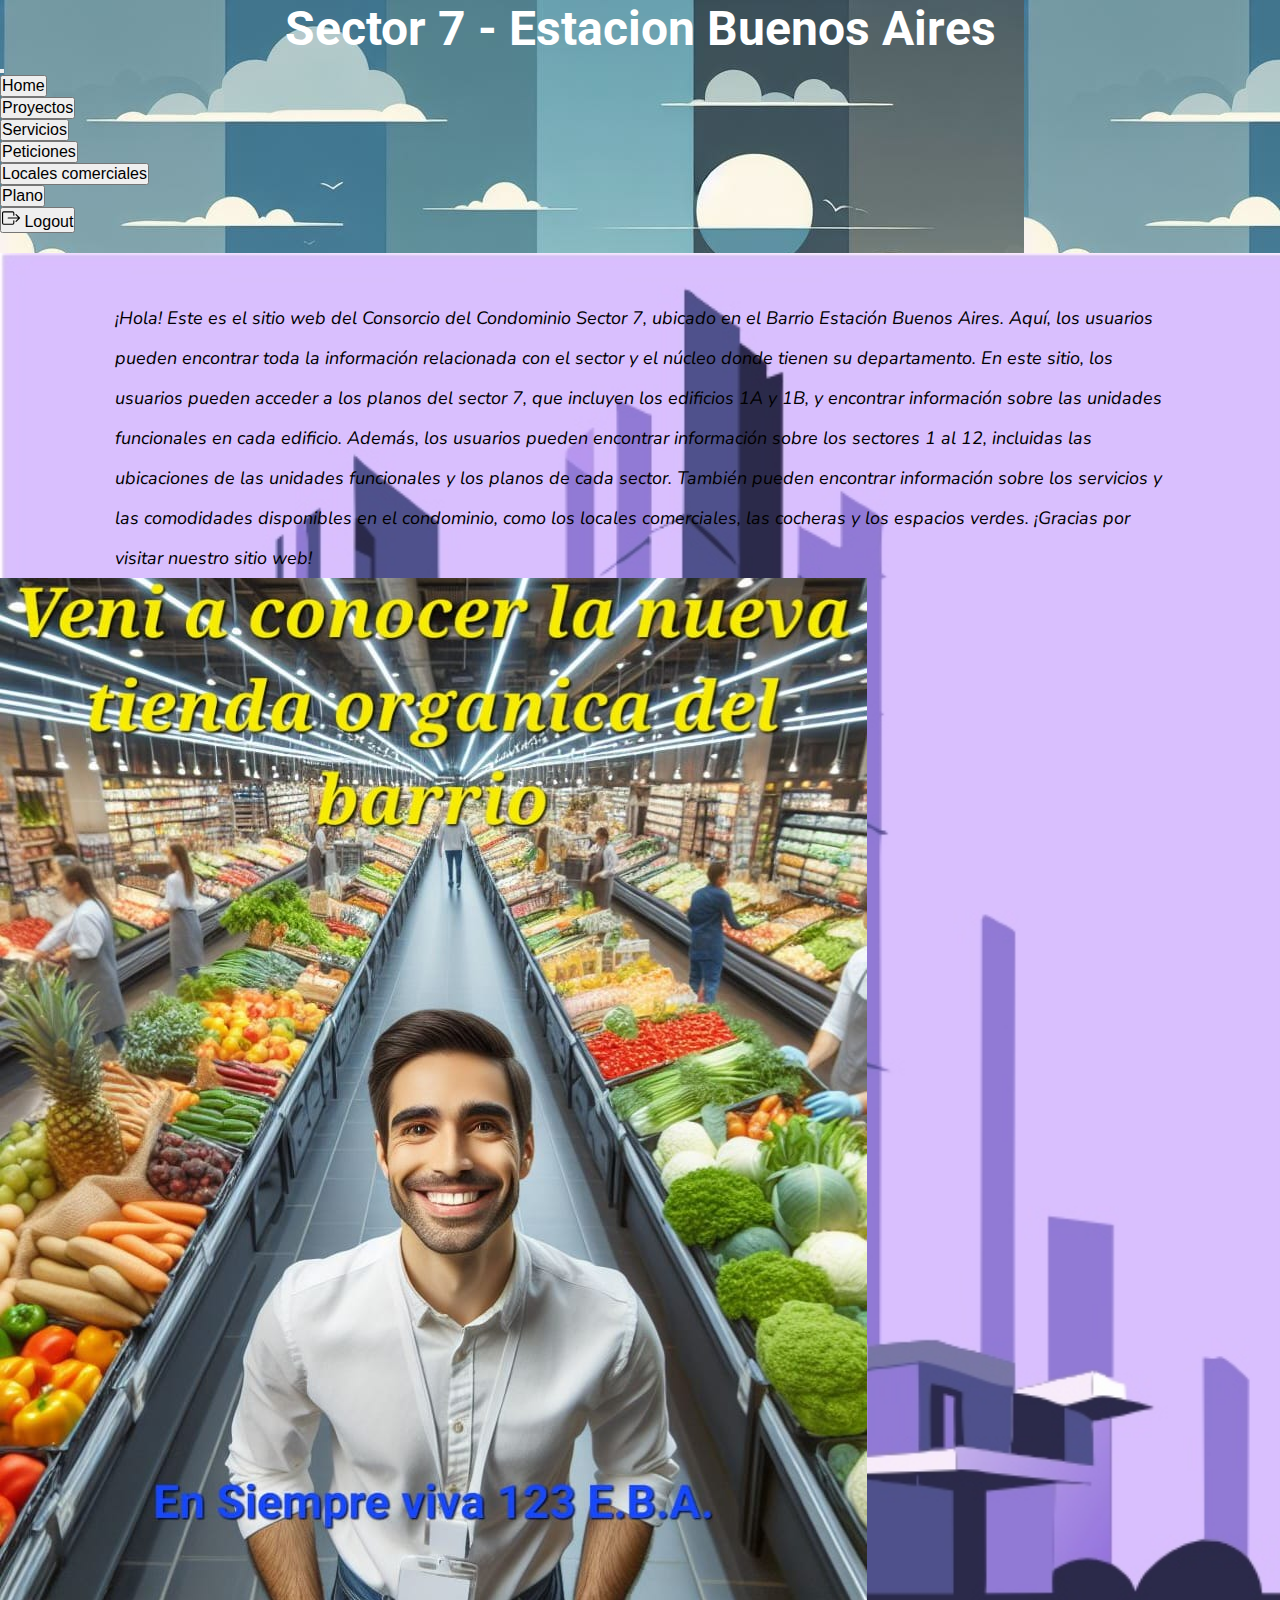
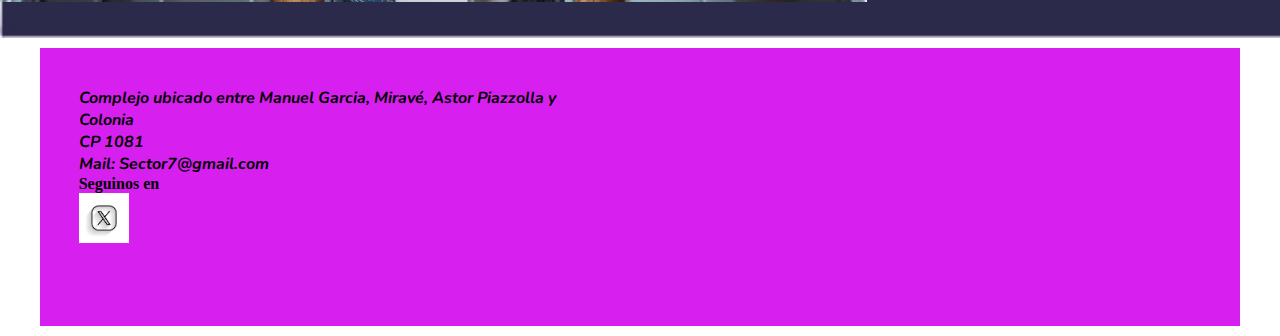
==== commit 99f5f34f: "Se agrega pag error 404, nesting, animaciones, mixins" ====
--- a/index.html
+++ b/index.html
@@ -34,38 +34,38 @@
             <div class="collapse navbar-collapse" id="navbarSupportedContent">
                 <ul class="container-fluid nav nav-pills navbar-nav me-auto mb-2 mb-lg-0 nav-fill p-1 smal bg-primary rounded-5 shadow-sm " id="home-tab2" role="tablist"
                     style="--bs-nav-link-color: var(--bs-white); --bs-nav-pills-link-active-color: var(--bs-primary); --bs-nav-pills-link-active-bg: var(--bs-white);">
-                    <li class="nav-item" role="presentation">
+                    <li class="nav-item transform" role="presentation">
                         <a href="#">
                             <button class="nav-link active rounded-5" id="home-tab2" data-bs-toggle="tab" type="button"
                                 role="tab" aria-selected="true" aria-current="page">Home</button> </a>
                     </li>
-                    <li class="nav-item" role="presentation">
+                    <li class="nav-item transform" role="presentation">
                         <a href="./pages/proyectos.html">
                             <button class="nav-link rounded-5" id="proyect-tab2" data-bs-toggle="tab" type="button"
                                 role="tab" aria-selected="false" aria-current="page">Proyectos</button> </a>
                     </li>
-                    <li class="nav-item" role="presentation">
+                    <li class="nav-item transform" role="presentation">
                         <a href="./pages/servicios.html">
                             <button class="nav-link rounded-5" id="profile-tab2" data-bs-toggle="tab" type="button"
                                 role="tab" aria-selected="false" aria-current="page">Servicios</button></a>
                     </li>
-                    <li class="nav-item" role="presentation">
+                    <li class="nav-item transform" role="presentation">
                         <a href="./pages/peticiones.html">
                             <button class="nav-link rounded-5" id="peticiones-tab2" data-bs-toggle="tab" type="button"
                                 role="tab" aria-selected="false" aria-current="page">Peticiones</button></a>
                     </li>
-                    <li class="nav-item" role="presentation">
+                    <li class="nav-item transform" role="presentation">
                         <a href="./pages/locales.html">
                             <button class="nav-link rounded-5" id="locales-tab2" data-bs-toggle="tab" type="button"
                                 role="tab" aria-selected="false" aria-current="page">Locales comerciales</button></a>
                     </li>
-                    <li class="nav-item " role="presentation"> <a
+                    <li class="nav-item transform" role="presentation"> <a
                             href="./planos/planos_sector_7_-_estacion_buenos_aires.pdf" target="_blank">
                             <button class="nav-link rounded-5" id="contact-tab3" data-bs-toggle="tab" type="button"
                                 role="tab" aria-selected="false" aria-current="page">Plano</button></a>
                     </li>
-                    <li class="nav-item " role="presentation"> 
-                        <a href="./pages/log.html">
+                    <li class="nav-item transform" role="presentation"> 
+                        <a href="./pages/error-404.html">
                             <button class="nav-link rounded-5 salir" ><svg xmlns="http://www.w3.org/2000/svg" width="18" height="18" fill="currentColor" class="bi bi-box-arrow-right" viewBox="0 0 16 16">
                                 <path fill-rule="evenodd" d="M10 12.5a.5.5 0 0 1-.5.5h-8a.5.5 0 0 1-.5-.5v-9a.5.5 0 0 1 .5-.5h8a.5.5 0 0 1 .5.5v2a.5.5 0 0 0 1 0v-2A1.5 1.5 0 0 0 9.5 2h-8A1.5 1.5 0 0 0 0 3.5v9A1.5 1.5 0 0 0 1.5 14h8a1.5 1.5 0 0 0 1.5-1.5v-2a.5.5 0 0 0-1 0z"/>
                                 <path fill-rule="evenodd" d="M15.854 8.354a.5.5 0 0 0 0-.708l-3-3a.5.5 0 0 0-.708.708L14.293 7.5H5.5a.5.5 0 0 0 0 1h8.793l-2.147 2.146a.5.5 0 0 0 .708.708z" class="salir"/>
--- a/css/main.css
+++ b/css/main.css
@@ -1,3 +1,4 @@
+@import url("https://fonts.googleapis.com/css?family=Exo:400,700");
 @import url("https://fonts.googleapis.com/css2?family=Nunito:ital,wght@1,300;1,500&family=Open+Sans:ital,wght@0,300;1,300&family=Roboto:wght@500&display=swap");
 @import url("https://fonts.googleapis.com/css2?family=Nunito:ital,wght@1,300;1,500&family=Open+Sans:ital,wght@0,300;1,300&family=Roboto:wght@500&display=swap");
 h1 {
@@ -46,10 +47,8 @@
 }
 
 .publicidad {
-  display: block;
-  margin: auto;
-  max-width: 90%;
-  max-height: 75%;
+  max-width: 100%;
+  margin-bottom: 3.5%;
 }
 
 .banner {
@@ -108,8 +107,6 @@
   margin: 10px auto;
   box-sizing: border-box;
   border: 4px solid;
-  
-
 }
 
 .list-style {
@@ -120,7 +117,6 @@
   background-image: url(../img/Edificios-azul-2.jpg);
   background-repeat: repeat;
   background-attachment: fixed;
-  justify-items: flex-end;
 }
 
 .flex-direction {
@@ -131,6 +127,12 @@
 
 .proyect-back {
   background-image: linear-gradient(to left, #6e7575 3%, #e5e5f3 81%);
+}
+
+.transform:hover {
+  transform: translateY(2px);
+  transition: all 900ms;
+  cursor: pointer;
 }
 
 footer p {
@@ -154,9 +156,7 @@
 }
 
 footer {
-  display: flex;
-  flex-wrap: wrap;
-  max-width: 93.8%;
+  width: 93.8%;
   height: 30%;
   margin: 10px auto;
   padding: 3.05%;
@@ -191,7 +191,6 @@
 
 label {
   display: block;
- 
 }
 
 .button {
@@ -207,9 +206,6 @@
 
 main {
   background-image: url(../img/condominios.jpg);
-  
-  
- 
 }
 main h3 h4 h5 {
   font-family: "Nunito", sans-serif;
@@ -222,7 +218,474 @@
   text-shadow: black;
 }
 
-
-
+* {
+  margin: 0;
+  padding: 0;
+  -webkit-text-size-adjust: none;
+}
+
+.error-body {
+  padding: 0;
+  margin: 0;
+  background: #181828;
+  font-size: 14px;
+  line-height: 1;
+  height: 100%;
+  overflow: hidden;
+}
+
+label {
+  cursor: pointer;
+}
+
+input,
+select,
+button,
+textarea {
+  margin: 0;
+  font-size: 100%;
+}
+
+.top-header:before {
+  background-image: url(https://1.bp.blogspot.com/-gxsOcYWghHA/Xp_izTh4sFI/AAAAAAAAU8s/y637Fwg99qAuzW9na_NT_uApny8Vce95gCEwYBhgL/s1600/header-footer-gradient-bg.png);
+}
+
+.top-header:before {
+  content: "";
+  display: block;
+  width: 100%;
+  height: 4px;
+  background-repeat: repeat-x;
+  background-size: contain;
+  position: absolute;
+  top: 0;
+  left: 0;
+  opacity: 0.5;
+}
+
+.starsec {
+  content: " ";
+  position: absolute;
+  width: 3px;
+  height: 3px;
+  background: transparent;
+  box-shadow: 571px 173px #00BCD4, 1732px 143px #00BCD4, 1745px 454px #FF5722, 234px 784px #00BCD4, 1793px 1123px #FF9800, 1076px 504px #03A9F4, 633px 601px #FF5722, 350px 630px #FFEB3B, 1164px 782px #00BCD4, 76px 690px #3F51B5, 1825px 701px #CDDC39, 1646px 578px #FFEB3B, 544px 293px #2196F3, 445px 1061px #673AB7, 928px 47px #00BCD4, 168px 1410px #8BC34A, 777px 782px #9C27B0, 1235px 1941px #9C27B0, 104px 1690px #8BC34A, 1167px 1338px #E91E63, 345px 1652px #009688, 1682px 1196px #F44336, 1995px 494px #8BC34A, 428px 798px #FF5722, 340px 1623px #F44336, 605px 349px #9C27B0, 1339px 1344px #673AB7, 1102px 1745px #3F51B5, 1592px 1676px #2196F3, 419px 1024px #FF9800, 630px 1033px #4CAF50, 1995px 1644px #00BCD4, 1092px 712px #9C27B0, 1355px 606px #F44336, 622px 1881px #CDDC39, 1481px 621px #9E9E9E, 19px 1348px #8BC34A, 864px 1780px #E91E63, 442px 1136px #2196F3, 67px 712px #FF5722, 89px 1406px #F44336, 275px 321px #009688, 592px 630px #E91E63, 1012px 1690px #9C27B0, 1749px 23px #673AB7, 94px 1542px #FFEB3B, 1201px 1657px #3F51B5, 1505px 692px #2196F3, 1799px 601px #03A9F4, 656px 811px #00BCD4, 701px 597px #00BCD4, 1202px 46px #FF5722, 890px 569px #FF5722, 1613px 813px #2196F3, 223px 252px #FF9800, 983px 1093px #F44336, 726px 1029px #FFC107, 1764px 778px #CDDC39, 622px 1643px #F44336, 174px 1559px #673AB7, 212px 517px #00BCD4, 340px 505px #FFF, 1700px 39px #FFF, 1768px 516px #F44336, 849px 391px #FF9800, 228px 1824px #FFF, 1119px 1680px #FFC107, 812px 1480px #3F51B5, 1438px 1585px #CDDC39, 137px 1397px #FFF, 1080px 456px #673AB7, 1208px 1437px #03A9F4, 857px 281px #F44336, 1254px 1306px #CDDC39, 987px 990px #4CAF50, 1655px 911px #00BCD4, 1102px 1216px #FF5722, 1807px 1044px #FFF, 660px 435px #03A9F4, 299px 678px #4CAF50, 1193px 115px #FF9800, 918px 290px #CDDC39, 1447px 1422px #FFEB3B, 91px 1273px #9C27B0, 108px 223px #FFEB3B, 146px 754px #00BCD4, 461px 1446px #FF5722, 1004px 391px #673AB7, 1529px 516px #F44336, 1206px 845px #CDDC39, 347px 583px #009688, 1102px 1332px #F44336, 709px 1756px #00BCD4, 1972px 248px #FFF, 1669px 1344px #FF5722, 1132px 406px #F44336, 320px 1076px #CDDC39, 126px 943px #FFEB3B, 263px 604px #FF5722, 1546px 692px #F44336;
+  animation: animStar 150s linear infinite;
+}
+
+.starthird {
+  content: " ";
+  position: absolute;
+  width: 3px;
+  height: 3px;
+  background: transparent;
+  box-shadow: 571px 173px #00BCD4, 1732px 143px #00BCD4, 1745px 454px #FF5722, 234px 784px #00BCD4, 1793px 1123px #FF9800, 1076px 504px #03A9F4, 633px 601px #FF5722, 350px 630px #FFEB3B, 1164px 782px #00BCD4, 76px 690px #3F51B5, 1825px 701px #CDDC39, 1646px 578px #FFEB3B, 544px 293px #2196F3, 445px 1061px #673AB7, 928px 47px #00BCD4, 168px 1410px #8BC34A, 777px 782px #9C27B0, 1235px 1941px #9C27B0, 104px 1690px #8BC34A, 1167px 1338px #E91E63, 345px 1652px #009688, 1682px 1196px #F44336, 1995px 494px #8BC34A, 428px 798px #FF5722, 340px 1623px #F44336, 605px 349px #9C27B0, 1339px 1344px #673AB7, 1102px 1745px #3F51B5, 1592px 1676px #2196F3, 419px 1024px #FF9800, 630px 1033px #4CAF50, 1995px 1644px #00BCD4, 1092px 712px #9C27B0, 1355px 606px #F44336, 622px 1881px #CDDC39, 1481px 621px #9E9E9E, 19px 1348px #8BC34A, 864px 1780px #E91E63, 442px 1136px #2196F3, 67px 712px #FF5722, 89px 1406px #F44336, 275px 321px #009688, 592px 630px #E91E63, 1012px 1690px #9C27B0, 1749px 23px #673AB7, 94px 1542px #FFEB3B, 1201px 1657px #3F51B5, 1505px 692px #2196F3, 1799px 601px #03A9F4, 656px 811px #00BCD4, 701px 597px #00BCD4, 1202px 46px #FF5722, 890px 569px #FF5722, 1613px 813px #2196F3, 223px 252px #FF9800, 983px 1093px #F44336, 726px 1029px #FFC107, 1764px 778px #CDDC39, 622px 1643px #F44336, 174px 1559px #673AB7, 212px 517px #00BCD4, 340px 505px #FFF, 1700px 39px #FFF, 1768px 516px #F44336, 849px 391px #FF9800, 228px 1824px #FFF, 1119px 1680px #FFC107, 812px 1480px #3F51B5, 1438px 1585px #CDDC39, 137px 1397px #FFF, 1080px 456px #673AB7, 1208px 1437px #03A9F4, 857px 281px #F44336, 1254px 1306px #CDDC39, 987px 990px #4CAF50, 1655px 911px #00BCD4, 1102px 1216px #FF5722, 1807px 1044px #FFF, 660px 435px #03A9F4, 299px 678px #4CAF50, 1193px 115px #FF9800, 918px 290px #CDDC39, 1447px 1422px #FFEB3B, 91px 1273px #9C27B0, 108px 223px #FFEB3B, 146px 754px #00BCD4, 461px 1446px #FF5722, 1004px 391px #673AB7, 1529px 516px #F44336, 1206px 845px #CDDC39, 347px 583px #009688, 1102px 1332px #F44336, 709px 1756px #00BCD4, 1972px 248px #FFF, 1669px 1344px #FF5722, 1132px 406px #F44336, 320px 1076px #CDDC39, 126px 943px #FFEB3B, 263px 604px #FF5722, 1546px 692px #F44336;
+  animation: animStar 10s linear infinite;
+}
+
+.starfourth {
+  content: " ";
+  position: absolute;
+  width: 2px;
+  height: 2px;
+  background: transparent;
+  box-shadow: 571px 173px #00BCD4, 1732px 143px #00BCD4, 1745px 454px #FF5722, 234px 784px #00BCD4, 1793px 1123px #FF9800, 1076px 504px #03A9F4, 633px 601px #FF5722, 350px 630px #FFEB3B, 1164px 782px #00BCD4, 76px 690px #3F51B5, 1825px 701px #CDDC39, 1646px 578px #FFEB3B, 544px 293px #2196F3, 445px 1061px #673AB7, 928px 47px #00BCD4, 168px 1410px #8BC34A, 777px 782px #9C27B0, 1235px 1941px #9C27B0, 104px 1690px #8BC34A, 1167px 1338px #E91E63, 345px 1652px #009688, 1682px 1196px #F44336, 1995px 494px #8BC34A, 428px 798px #FF5722, 340px 1623px #F44336, 605px 349px #9C27B0, 1339px 1344px #673AB7, 1102px 1745px #3F51B5, 1592px 1676px #2196F3, 419px 1024px #FF9800, 630px 1033px #4CAF50, 1995px 1644px #00BCD4, 1092px 712px #9C27B0, 1355px 606px #F44336, 622px 1881px #CDDC39, 1481px 621px #9E9E9E, 19px 1348px #8BC34A, 864px 1780px #E91E63, 442px 1136px #2196F3, 67px 712px #FF5722, 89px 1406px #F44336, 275px 321px #009688, 592px 630px #E91E63, 1012px 1690px #9C27B0, 1749px 23px #673AB7, 94px 1542px #FFEB3B, 1201px 1657px #3F51B5, 1505px 692px #2196F3, 1799px 601px #03A9F4, 656px 811px #00BCD4, 701px 597px #00BCD4, 1202px 46px #FF5722, 890px 569px #FF5722, 1613px 813px #2196F3, 223px 252px #FF9800, 983px 1093px #F44336, 726px 1029px #FFC107, 1764px 778px #CDDC39, 622px 1643px #F44336, 174px 1559px #673AB7, 212px 517px #00BCD4, 340px 505px #FFF, 1700px 39px #FFF, 1768px 516px #F44336, 849px 391px #FF9800, 228px 1824px #FFF, 1119px 1680px #FFC107, 812px 1480px #3F51B5, 1438px 1585px #CDDC39, 137px 1397px #FFF, 1080px 456px #673AB7, 1208px 1437px #03A9F4, 857px 281px #F44336, 1254px 1306px #CDDC39, 987px 990px #4CAF50, 1655px 911px #00BCD4, 1102px 1216px #FF5722, 1807px 1044px #FFF, 660px 435px #03A9F4, 299px 678px #4CAF50, 1193px 115px #FF9800, 918px 290px #CDDC39, 1447px 1422px #FFEB3B, 91px 1273px #9C27B0, 108px 223px #FFEB3B, 146px 754px #00BCD4, 461px 1446px #FF5722, 1004px 391px #673AB7, 1529px 516px #F44336, 1206px 845px #CDDC39, 347px 583px #009688, 1102px 1332px #F44336, 709px 1756px #00BCD4, 1972px 248px #FFF, 1669px 1344px #FF5722, 1132px 406px #F44336, 320px 1076px #CDDC39, 126px 943px #FFEB3B, 263px 604px #FF5722, 1546px 692px #F44336;
+  animation: animStar 50s linear infinite;
+}
+
+.starfifth {
+  content: " ";
+  position: absolute;
+  width: 1px;
+  height: 1px;
+  background: transparent;
+  box-shadow: 571px 173px #00BCD4, 1732px 143px #00BCD4, 1745px 454px #FF5722, 234px 784px #00BCD4, 1793px 1123px #FF9800, 1076px 504px #03A9F4, 633px 601px #FF5722, 350px 630px #FFEB3B, 1164px 782px #00BCD4, 76px 690px #3F51B5, 1825px 701px #CDDC39, 1646px 578px #FFEB3B, 544px 293px #2196F3, 445px 1061px #673AB7, 928px 47px #00BCD4, 168px 1410px #8BC34A, 777px 782px #9C27B0, 1235px 1941px #9C27B0, 104px 1690px #8BC34A, 1167px 1338px #E91E63, 345px 1652px #009688, 1682px 1196px #F44336, 1995px 494px #8BC34A, 428px 798px #FF5722, 340px 1623px #F44336, 605px 349px #9C27B0, 1339px 1344px #673AB7, 1102px 1745px #3F51B5, 1592px 1676px #2196F3, 419px 1024px #FF9800, 630px 1033px #4CAF50, 1995px 1644px #00BCD4, 1092px 712px #9C27B0, 1355px 606px #F44336, 622px 1881px #CDDC39, 1481px 621px #9E9E9E, 19px 1348px #8BC34A, 864px 1780px #E91E63, 442px 1136px #2196F3, 67px 712px #FF5722, 89px 1406px #F44336, 275px 321px #009688, 592px 630px #E91E63, 1012px 1690px #9C27B0, 1749px 23px #673AB7, 94px 1542px #FFEB3B, 1201px 1657px #3F51B5, 1505px 692px #2196F3, 1799px 601px #03A9F4, 656px 811px #00BCD4, 701px 597px #00BCD4, 1202px 46px #FF5722, 890px 569px #FF5722, 1613px 813px #2196F3, 223px 252px #FF9800, 983px 1093px #F44336, 726px 1029px #FFC107, 1764px 778px #CDDC39, 622px 1643px #F44336, 174px 1559px #673AB7, 212px 517px #00BCD4, 340px 505px #FFF, 1700px 39px #FFF, 1768px 516px #F44336, 849px 391px #FF9800, 228px 1824px #FFF, 1119px 1680px #FFC107, 812px 1480px #3F51B5, 1438px 1585px #CDDC39, 137px 1397px #FFF, 1080px 456px #673AB7, 1208px 1437px #03A9F4, 857px 281px #F44336, 1254px 1306px #CDDC39, 987px 990px #4CAF50, 1655px 911px #00BCD4, 1102px 1216px #FF5722, 1807px 1044px #FFF, 660px 435px #03A9F4, 299px 678px #4CAF50, 1193px 115px #FF9800, 918px 290px #CDDC39, 1447px 1422px #FFEB3B, 91px 1273px #9C27B0, 108px 223px #FFEB3B, 146px 754px #00BCD4, 461px 1446px #FF5722, 1004px 391px #673AB7, 1529px 516px #F44336, 1206px 845px #CDDC39, 347px 583px #009688, 1102px 1332px #F44336, 709px 1756px #00BCD4, 1972px 248px #FFF, 1669px 1344px #FF5722, 1132px 406px #F44336, 320px 1076px #CDDC39, 126px 943px #FFEB3B, 263px 604px #FF5722, 1546px 692px #F44336;
+  animation: animStar 80s linear infinite;
+}
+
+@keyframes animStar {
+  0% {
+    transform: translateY(0px);
+  }
+  100% {
+    transform: translateY(-2000px);
+  }
+}
+:focus {
+  outline: 0;
+}
+
+.clearfix:before,
+.clearfix:after {
+  content: " ";
+  display: block;
+  height: 0;
+  visibility: hidden;
+}
+
+.clearfix:after {
+  clear: both;
+}
+
+.clearfix {
+  zoom: 1;
+}
+
+.error {
+  min-height: 100vh;
+  position: relative;
+  padding: 240px 0;
+  box-sizing: border-box;
+  width: 100%;
+  height: 100%;
+  text-align: center;
+  margin-top: 70px;
+}
+
+.error__overlay {
+  position: absolute;
+  top: 0;
+  left: 0;
+  width: 100%;
+  height: 100%;
+  overflow: hidden;
+}
+
+.error__content {
+  position: absolute;
+  top: 50%;
+  left: 50%;
+  width: 100%;
+  -webkit-transform: translate(-50%, -50%);
+  transform: translate(-50%, -50%);
+}
+
+.error__message {
+  text-align: center;
+  color: #181828;
+}
+
+.message__title {
+  font-family: "Montserrat", sans-serif;
+  font-weight: 900;
+  text-transform: uppercase;
+  letter-spacing: 5px;
+  font-size: 5.6rem;
+  padding-bottom: 40px;
+  max-width: 960px;
+  margin: 0 auto;
+}
+
+.message__text {
+  font-family: "Montserrat", sans-serif;
+  line-height: 42px;
+  font-size: 18px;
+  padding: 0 60px;
+  max-width: 680px;
+  margin: auto;
+}
+
+.error__nav {
+  max-width: 600px;
+  margin: 40px auto 0;
+  text-align: center;
+}
+
+.e-nav__form {
+  position: relative;
+  height: 45px;
+  overflow: hidden;
+  width: 170px;
+  display: inline-block;
+  vertical-align: top;
+  border: 1px solid #212121;
+  padding-left: 10px;
+  padding-right: 46px;
+}
+
+.e-nav__icon {
+  position: absolute;
+  right: 15px;
+  top: 50%;
+  -webkit-transform: translateY(-50%);
+  transform: translateY(-50%);
+  color: #212121;
+  -webkit-transition: color 0.25s ease;
+  transition: color 0.25s ease;
+}
+
+.e-nav__link {
+  height: 45px;
+  line-height: 45px;
+  width: 170px;
+  display: inline-block;
+  vertical-align: top;
+  margin: 0 15px;
+  border: 1px solid #181828;
+  color: #181828;
+  text-decoration: none;
+  font-family: "Montserrat", sans-serif;
+  text-transform: uppercase;
+  font-size: 11px;
+  letter-spacing: 0.1rem;
+  position: relative;
+  overflow: hidden;
+}
+
+.e-nav__link:before {
+  content: "";
+  height: 200px;
+  background: #212121;
+  position: absolute;
+  top: 70px;
+  right: 70px;
+  width: 260px;
+  -webkit-transition: all 0.3s;
+  transition: all 0.3s;
+  -webkit-transform: rotate(50deg);
+  transform: rotate(50deg);
+}
+
+.e-nav__link:after {
+  -webkit-transition: all 0.3s;
+  transition: all 0.3s;
+  z-index: 999;
+  position: relative;
+}
+
+.e-nav__link:after {
+  content: "Home Page";
+}
+
+.e-nav__link:hover:before {
+  top: -60px;
+  right: -50px;
+}
+
+.e-nav__link:hover {
+  color: #fff;
+}
+
+.e-nav__link:nth-child(2):hover:after {
+  color: #fff;
+}
+
+.error__social {
+  position: absolute;
+  top: 50%;
+  -webkit-transform: translateY(-50%);
+  transform: translateY(-50%);
+  left: 20px;
+  z-index: 10;
+}
+
+.e-social__list {
+  margin: 0;
+  padding: 0;
+  list-style-type: none;
+}
+
+.e-social__icon {
+  padding-bottom: 30px;
+}
+
+.e-social__icon:last-child {
+  padding-bottom: 0;
+}
+
+.e-social__link {
+  color: #fff;
+  -webkit-transition: all 0.25s ease;
+  transition: all 0.25s ease;
+  display: block;
+}
+
+.e-social__link:hover {
+  opacity: 0.7;
+}
+
+.lamp {
+  position: absolute;
+  left: 0px;
+  right: 0px;
+  top: 0px;
+  margin: 0px auto;
+  width: 300px;
+  display: flex;
+  flex-direction: column;
+  align-items: center;
+  transform-origin: center top;
+  animation-timing-function: cubic-bezier(0.6, 0, 0.38, 1);
+  animation: move 5.1s infinite;
+}
+
+@keyframes move {
+  0% {
+    transform: rotate(40deg);
+  }
+  50% {
+    transform: rotate(-40deg);
+  }
+  100% {
+    transform: rotate(40deg);
+  }
+}
+.cable {
+  width: 8px;
+  height: 248px;
+  background-image: linear-gradient(rgba(32, 148, 218, 0.7), rgb(193, 65, 25)), linear-gradient(rgba(0, 0, 0, 0.7), rgba(0, 0, 0, 0.7)), linear-gradient(rgba(0, 0, 0, 0.7), rgba(0, 0, 0, 0.7));
+}
+
+.cover {
+  width: 200px;
+  height: 80px;
+  background: #0bd5e8;
+  border-top-left-radius: 50%;
+  border-top-right-radius: 50%;
+  position: relative;
+  z-index: 200;
+}
+
+.in-cover {
+  width: 100%;
+  max-width: 200px;
+  height: 20px;
+  border-radius: 100%;
+  background: #08ffff;
+  position: absolute;
+  left: 0px;
+  right: 0px;
+  margin: 0px auto;
+  bottom: -9px;
+  z-index: 100;
+}
+
+.in-cover .bulb {
+  width: 50px;
+  height: 50px;
+  background-color: #08fffa;
+  border-radius: 50%;
+  position: absolute;
+  left: 0px;
+  right: 0px;
+  bottom: -20px;
+  margin: 0px auto;
+  -webkit-box-shadow: 0 0 15px 7px rgba(0, 255, 255, 0.8), 0 0 40px 25px rgba(0, 255, 255, 0.5), -75px 0 30px 15px rgba(0, 255, 255, 0.2);
+  box-shadow: 0 0 25px 7px rgba(127, 255, 255, 0.8), 0 0 64px 47px rgba(0, 255, 255, 0.5), 0px 0 30px 15px rgba(0, 255, 255, 0.2);
+}
+
+.light {
+  width: 200px;
+  height: 0px;
+  border-bottom: 900px solid rgba(44, 255, 255, 0.24);
+  border-left: 50px solid transparent;
+  border-right: 50px solid transparent;
+  position: absolute;
+  left: 0px;
+  right: 0px;
+  top: 270px;
+  margin: 0px auto;
+  z-index: 1;
+  border-radius: 90px 90px 0px 0px;
+}
+
+.error {
+  overflow: hidden;
+  max-height: 100vh;
+}
+
+@media (max-width: 1400px) {
+  .lamp {
+    zoom: 0.5;
+  }
+  .error__content {
+    top: 55%;
+  }
+  .message__title {
+    font-size: 3.5rem;
+  }
+}
+@media (max-width: 900px) {
+  .message__title {
+    font-size: 34px;
+  }
+  .error__content {
+    top: 55%;
+  }
+}
+@media (max-width: 950px) {
+  .lamp__wrap {
+    max-height: 100vh;
+    overflow: hidden;
+    max-width: 100vw;
+  }
+  .error__social {
+    bottom: 30px;
+    top: auto;
+    transform: none;
+    width: 100%;
+    position: fixed;
+    left: 0;
+  }
+  .e-social__icon {
+    display: inline-block;
+    padding-right: 30px;
+  }
+  .e-social__icon:last-child {
+    padding-right: 0;
+  }
+  .e-social__icon {
+    padding-bottom: 0;
+  }
+}
+@media (max-width: 750px) {
+  .error-body,
+  .error {
+    max-height: 100vh;
+  }
+  .error__content {
+    position: static;
+    margin: 0 auto;
+    transform: none;
+    padding-top: 300px;
+  }
+  .error {
+    padding-top: 0;
+    padding-bottom: 100px;
+    height: 100vh;
+  }
+}
+@media (max-width: 650px) {
+  .message__title {
+    font-size: 36px;
+    padding-bottom: 20px;
+  }
+  .message__text {
+    font-size: 16px;
+    line-height: 2;
+    padding-right: 20px;
+    padding-left: 20px;
+  }
+  .lamp {
+    zoom: 0.6;
+  }
+  .error__content {
+    padding-top: 180px;
+  }
+}
+@media (max-width: 480px) {
+  .message__title {
+    font-size: 30px;
+    text-align: center;
+  }
+  .message__text {
+    padding-left: 10px;
+    padding-right: 10px;
+    font-size: 15px;
+  }
+  .error__nav {
+    margin-top: 20px;
+  }
+}
 
 /*# sourceMappingURL=main.css.map */
